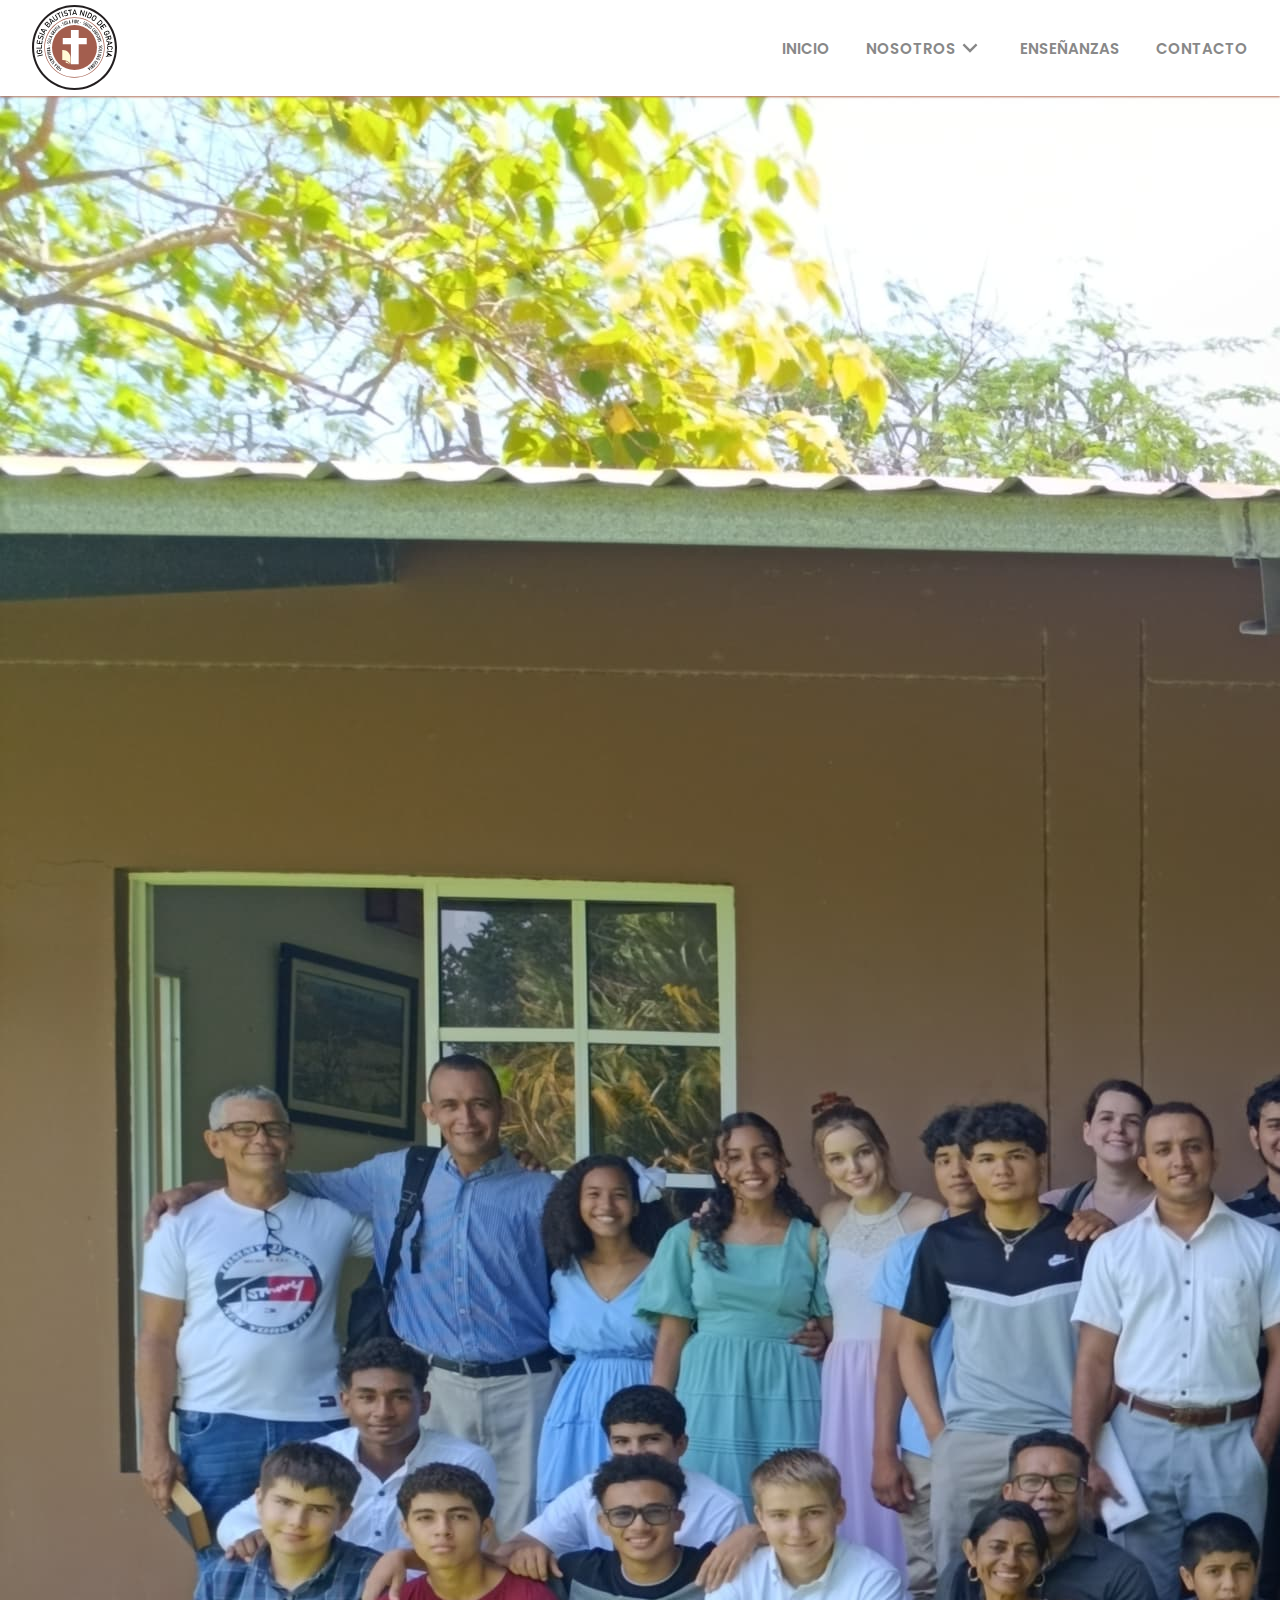
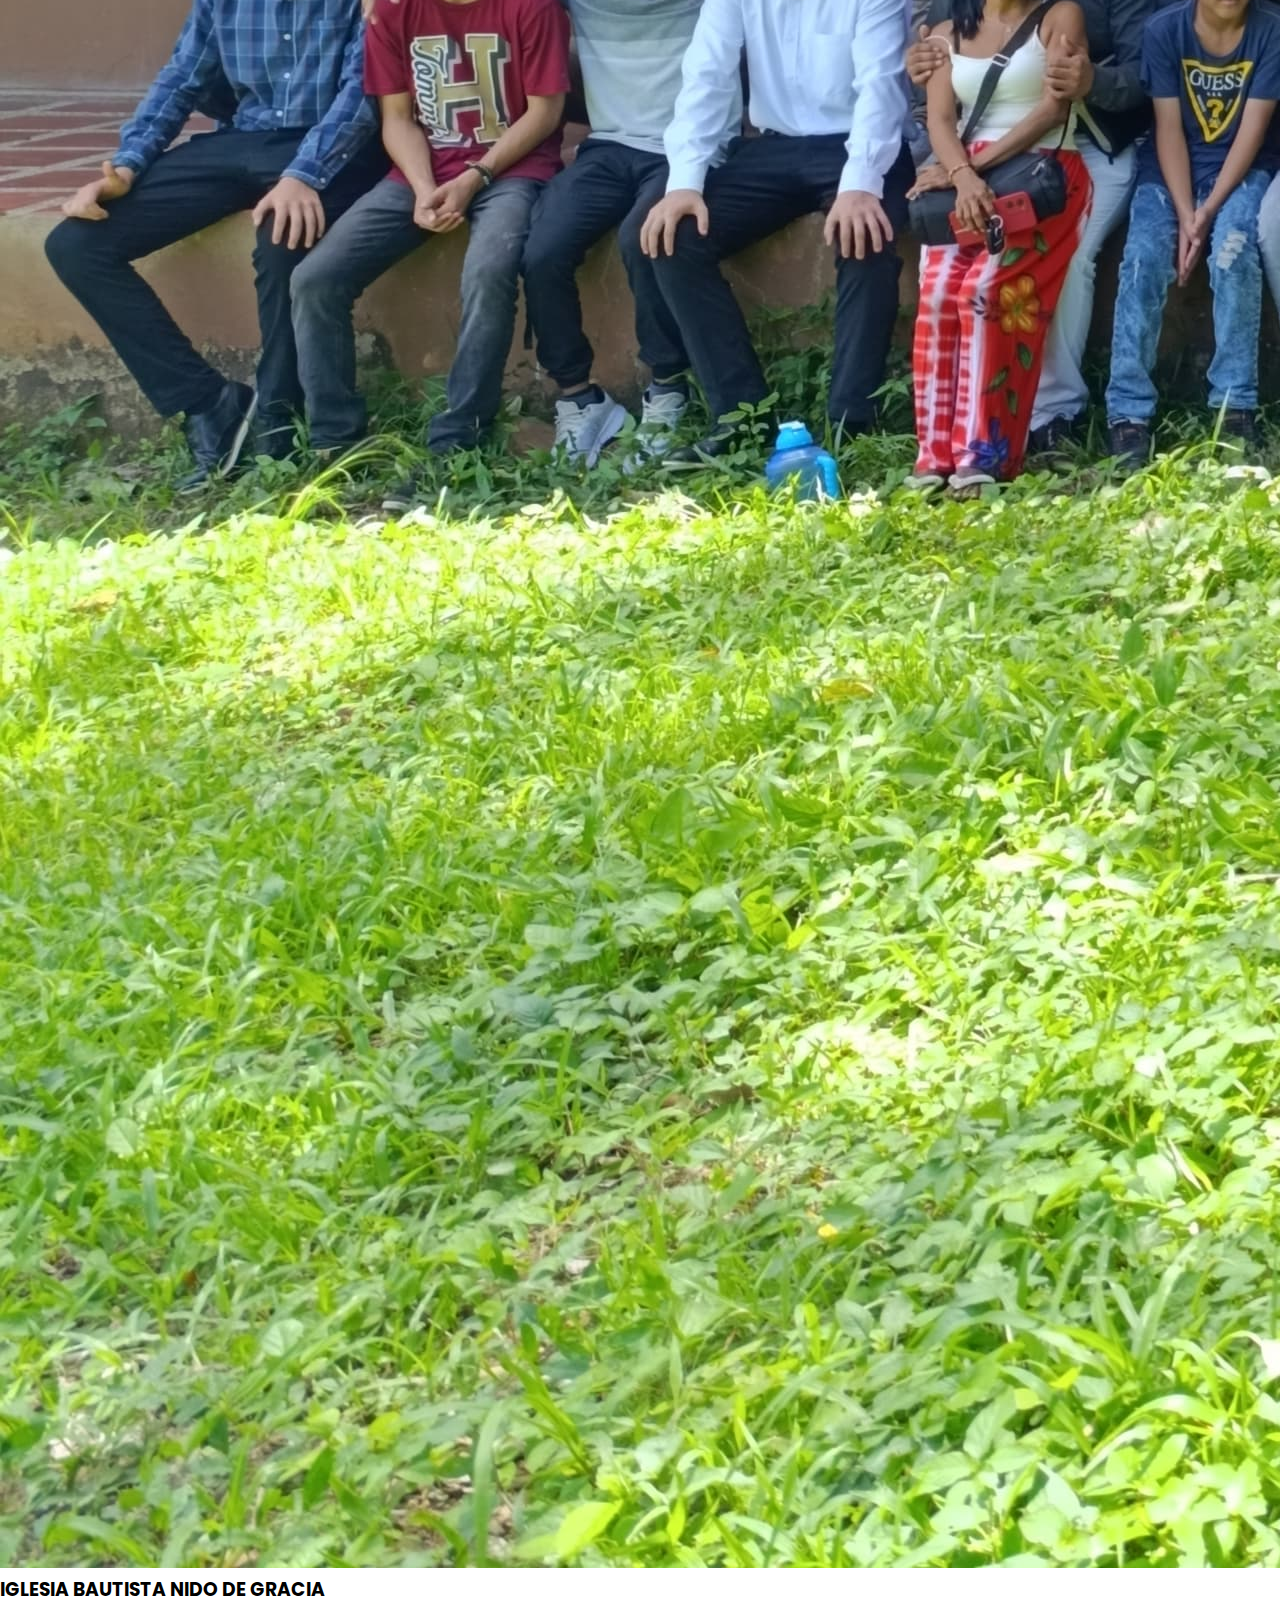
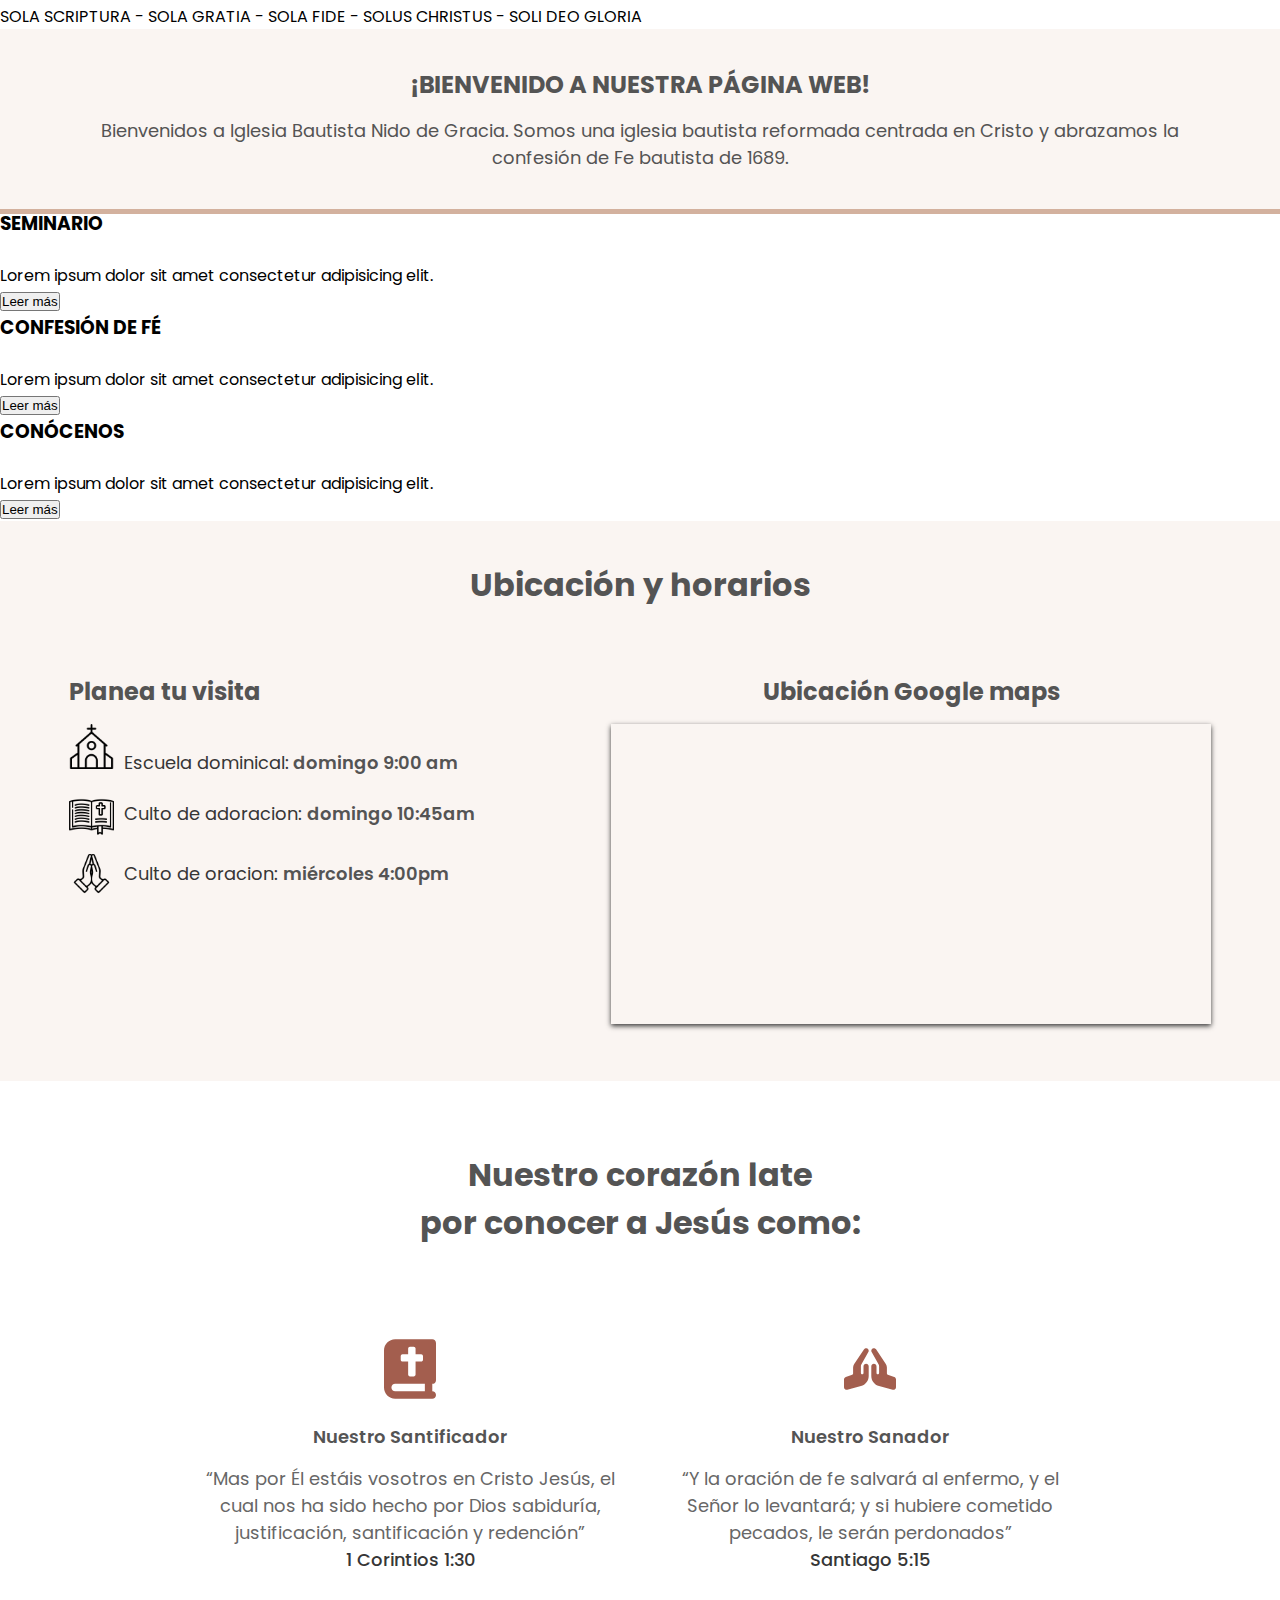
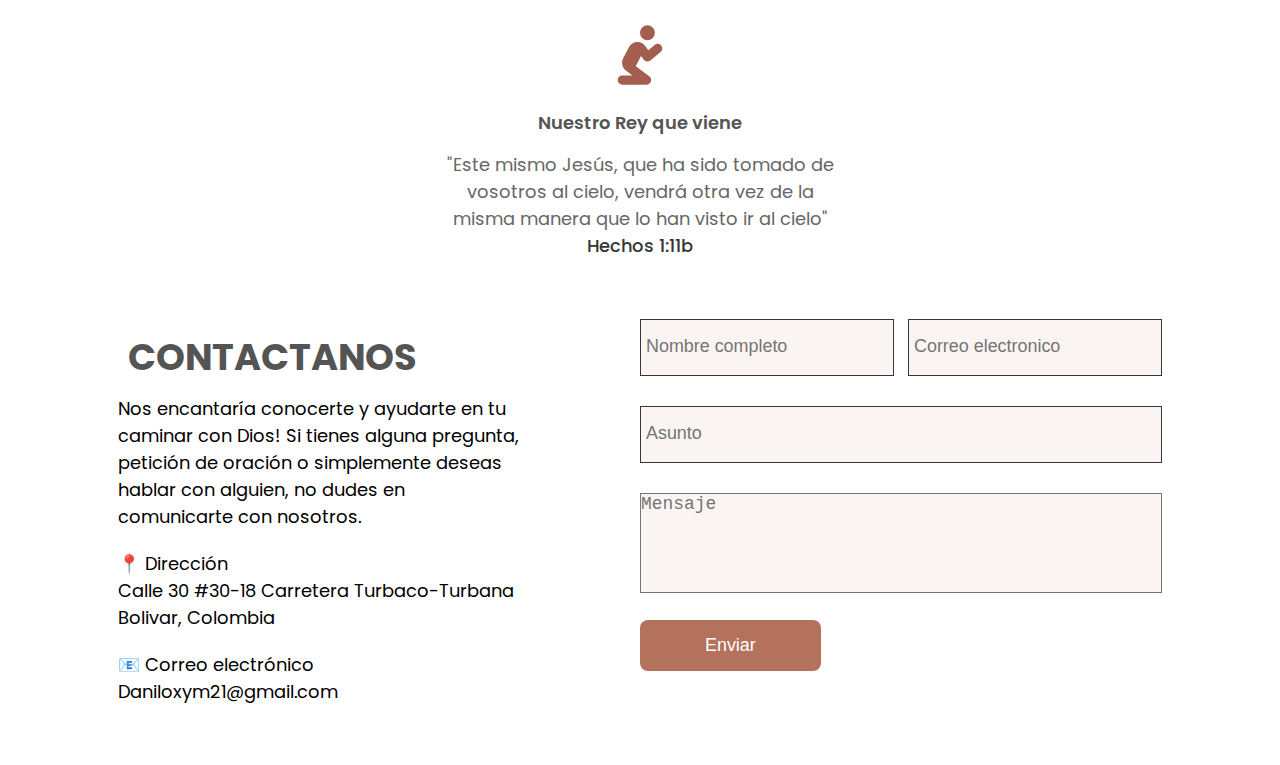
==== index.html @ f8ba6d94 "Versión responsive" ====
<!DOCTYPE html>
<html lang="en">
  <head>
    <meta charset="UTF-8" />
    <meta name="viewport" content="width=device-width, initial-scale=1.0" />
    <title>Iglesia Nido de Gracia</title>
    <link rel="preconnect" href="https://fonts.googleapis.com" />
    <link
    href="https://cdn.jsdelivr.net/npm/remixicon@4.5.0/fonts/remixicon.css"
    rel="stylesheet"
/>
    <link rel="preconnect" href="https://fonts.gstatic.com" crossorigin />
    <link
      href="https://fonts.googleapis.com/css2?family=Poppins:ital,wght@0,100;0,200;0,300;0,400;0,500;0,600;0,700;0,800;0,900;1,100;1,200;1,300;1,400;1,500;1,600;1,700;1,800;1,900&display=swap"
      rel="stylesheet"
    />
    <link rel="stylesheet" href="style.css" />
    <script src="https://kit.fontawesome.com/fbcd9eb844.js" crossorigin="anonymous"></script>
</head>
  <body>
    <!-- Barra de navegación -->
    <header class="navegacion">
       <nav class="navegacion__contenedor">
        <a href="#"><img class="navegacion__logo" src="./assets/img/logo.svg" alt="" /></a>
        
        <ul class="navegacion__lista">
          <svg class="navegacion__cerrar" xmlns="http://www.w3.org/2000/svg" viewBox="0 0 384 512"><!--!Font Awesome Free 6.7.2 by @fontawesome - https://fontawesome.com License - https://fontawesome.com/license/free Copyright 2025 Fonticons, Inc.--><path d="M376.6 84.5c11.3-13.6 9.5-33.8-4.1-45.1s-33.8-9.5-45.1 4.1L192 206 56.6 43.5C45.3 29.9 25.1 28.1 11.5 39.4S-3.9 70.9 7.4 84.5L150.3 256 7.4 427.5c-11.3 13.6-9.5 33.8 4.1 45.1s33.8 9.5 45.1-4.1L192 306 327.4 468.5c11.3 13.6 31.5 15.4 45.1 4.1s15.4-31.5 4.1-45.1L233.7 256 376.6 84.5z"/></svg>
          <li class="navegacion__item"><a href="#">INICIO</a></li>
          <!-- Submenu -->
          <li class="navegacion__item navegacion__item--posicion">
            <a href="#">NOSOTROS</a>
            <svg class= "navegacion__icono"xmlns="http://www.w3.org/2000/svg" viewBox="0 0 24 24" width="28" height="28" fill="rgba(136,136,136,1)"><path d="M11.9999 13.1714L16.9497 8.22168L18.3639 9.63589L11.9999 15.9999L5.63599 9.63589L7.0502 8.22168L11.9999 13.1714Z"></path></svg>            
            <ul class="submenu">
                <li class="submenu_elemento"><a href="">PASTORES</a></li>
                <li class="submenu_elemento"><a href="">DIÁCONOS</a></li>
            </ul>
          </li>
          <li class="navegacion__item"><a href="#">ENSEÑANZAS</a></li>
          <li class="navegacion__item"><a href="#">CONTACTO</a></li>
        </ul>
        <svg  class="navegacion__bars" xmlns="http://www.w3.org/2000/svg" height="38" width="32" viewBox="0 0 448 512"><!--!Font Awesome Free 6.7.2 by @fontawesome - https://fontawesome.com License - https://fontawesome.com/license/free Copyright 2025 Fonticons, Inc.--><path fill="#b4715b" d="M0 96C0 78.3 14.3 64 32 64l384 0c17.7 0 32 14.3 32 32s-14.3 32-32 32L32 128C14.3 128 0 113.7 0 96zM0 256c0-17.7 14.3-32 32-32l384 0c17.7 0 32 14.3 32 32s-14.3 32-32 32L32 288c-17.7 0-32-14.3-32-32zM448 416c0 17.7-14.3 32-32 32L32 448c-17.7 0-32-14.3-32-32s14.3-32 32-32l384 0c17.7 0 32 14.3 32 32z"/></svg>
      </nav>
    </header>
    <main class="contenido">
        
      <div class="contenido__portada">
        
        <img class="contenido__img"src="./assets/img/imagen.jpeg" alt="">
       
        <article class="contenido__titulo">
          <h3>IGLESIA BAUTISTA NIDO DE GRACIA</h3>
          <p>SOLA SCRIPTURA - SOLA GRATIA - SOLA FIDE - SOLUS CHRISTUS - SOLI DEO GLORIA</p>
        </article> 
      
      </div>
      

        <section class="banner">
          <article class="banner__texto">
              <h3 class="banner__titulo">¡BIENVENIDO A NUESTRA PÁGINA WEB!</h3>
              <p class="banner__parrafo">Bienvenidos a Iglesia Bautista Nido de Gracia. 
                  Somos una iglesia bautista reformada centrada en Cristo y abrazamos la confesión de Fe bautista de 1689.</p>
              </article>
      </section>

      <section class="categorias">
        
        <div class="categorias__lista">
          
          <div class="seminario">
            <h3 class="seminario__titulo" >SEMINARIO</h3>
            <img class="descripcion__img" src="./assets/img/seminario.jpg" alt="">
            <p>Lorem ipsum dolor sit amet consectetur adipisicing elit. </p>
            <button class="categorias__btn">Leer más</button>
  
          </div>
          
          <div class="evangelismo">
            <h3>CONFESIÓN DE FÉ</h3>
            <img class="descripcion__img" src="./assets/img/fe.avif" alt="">
            <p>Lorem ipsum dolor sit amet consectetur adipisicing elit. </p>
            <button class="categorias__btn">Leer más</button>
          </div>
          
          <div class="nosotros">
            
            <h3>CONÓCENOS</h3>
            <img class="descripcion__img" src="./assets/img/pastores.jpg" alt="" class="img">
            <p>Lorem ipsum dolor sit amet consectetur adipisicing elit. </p>
            <button class="categorias__btn">Leer más</button>
          </div>
  
        </div>
      </section>
   
      
   
      <section class="informacion-general">

        <h2 class="informacion-general__titulo">Ubicación y horarios</h2>
        
        <div class="informacion-general__container">
          <div class="informacion-general__direccion">
            <h3>Planea tu visita</h3>

            <figure>
              <p><span> Escuela dominical:</span> domingo 9:00 am</p>
              <img class="informacion-general__iconos" src="./assets/img/church.png" alt="">
            </figure>
            
            <figure>
              <p><span>Culto de adoracion: </span> domingo 10:45am</p>
              <img class="informacion-general__iconos" src="./assets/img/libro.png" alt="">
            </figure>
            <figure>
              <p><span>Culto de oracion: </span> miércoles 4:00pm</p>
              <img class="informacion-general__iconos" src="./assets/img/pray.png" alt="">
            </figure>
            
            

          </div>
          <div class="informacion-general__ubicacion">
            <h3>Ubicación Google maps</h3>
            <iframe class="informacion-general__google-maps" src="https://www.google.com/maps/embed?pb=!1m18!1m12!1m3!1d15702.103888301663!2d-75.44640921366003!3d10.299725108943846!2m3!1f0!2f0!3f0!3m2!1i1024!2i768!4f13.1!3m3!1m2!1s0x8ef6274cdf45953f%3A0x1b3cc25a743c46ed!2sFinca%20El%20Nido!5e0!3m2!1ses!2sco!4v1741015974796!5m2!1ses!2sco"  height="300" style="border:0;" allowfullscreen="" loading="lazy" referrerpolicy="no-referrer-when-downgrade"></iframe>
          </div>
          

      </section>

      <section class="descripcion">
        <h3 class="descripcion__titulo">Nuestro corazón late<br> por conocer a Jesús como:</h3>

        <div class="descripcion__elementos">
            
            <div class="descripcion__elemento">
                <svg class="descripcion__icono" xmlns="http://www.w3.org/2000/svg" height="64" width="52" viewBox="0 0 448 512"><path d="M96 0C43 0 0 43 0 96L0 416c0 53 43 96 96 96l288 0 32 0c17.7 0 32-14.3 32-32s-14.3-32-32-32l0-64c17.7 0 32-14.3 32-32l0-320c0-17.7-14.3-32-32-32L384 0 96 0zm0 384l256 0 0 64L96 448c-17.7 0-32-14.3-32-32s14.3-32 32-32zM208 80c0-8.8 7.2-16 16-16l32 0c8.8 0 16 7.2 16 16l0 48 48 0c8.8 0 16 7.2 16 16l0 32c0 8.8-7.2 16-16 16l-48 0 0 112c0 8.8-7.2 16-16 16l-32 0c-8.8 0-16-7.2-16-16l0-112-48 0c-8.8 0-16-7.2-16-16l0-32c0-8.8 7.2-16 16-16l48 0 0-48z"/></svg>
                <p class="elemento">Nuestro Santificador</p>
                <p class="elemento__texto">“Mas por Él estáis vosotros en Cristo Jesús, el cual nos ha sido hecho por Dios sabiduría, justificación, santificación y redención”<strong>1 Corintios 1:30</strong></p>
            </div>
            <div class="descripcion__elemento">
                <svg class="descripcion__icono" xmlns="http://www.w3.org/2000/svg" height="64" width="52" viewBox="0 0 640 512"><path d="M351.2 4.8c3.2-2 6.6-3.3 10-4.1c4.7-1 9.6-.9 14.1 .1c7.7 1.8 14.8 6.5 19.4 13.6L514.6 194.2c8.8 13.1 13.4 28.6 13.4 44.4l0 73.5c0 6.9 4.4 13 10.9 15.2l79.2 26.4C631.2 358 640 370.2 640 384l0 96c0 9.9-4.6 19.3-12.5 25.4s-18.1 8.1-27.7 5.5L431 465.9c-56-14.9-95-65.7-95-123.7L336 224c0-17.7 14.3-32 32-32s32 14.3 32 32l0 80c0 8.8 7.2 16 16 16s16-7.2 16-16l0-84.9c0-7-1.8-13.8-5.3-19.8L340.3 48.1c-1.7-3-2.9-6.1-3.6-9.3c-1-4.7-1-9.6 .1-14.1c1.9-8 6.8-15.2 14.3-19.9zm-62.4 0c7.5 4.6 12.4 11.9 14.3 19.9c1.1 4.6 1.2 9.4 .1 14.1c-.7 3.2-1.9 6.3-3.6 9.3L213.3 199.3c-3.5 6-5.3 12.9-5.3 19.8l0 84.9c0 8.8 7.2 16 16 16s16-7.2 16-16l0-80c0-17.7 14.3-32 32-32s32 14.3 32 32l0 118.2c0 58-39 108.7-95 123.7l-168.7 45c-9.6 2.6-19.9 .5-27.7-5.5S0 490 0 480l0-96c0-13.8 8.8-26 21.9-30.4l79.2-26.4c6.5-2.2 10.9-8.3 10.9-15.2l0-73.5c0-15.8 4.7-31.2 13.4-44.4L245.2 14.5c4.6-7.1 11.7-11.8 19.4-13.6c4.6-1.1 9.4-1.2 14.1-.1c3.5 .8 6.9 2.1 10 4.1z"/></svg>
                <p class="elemento">Nuestro Sanador</p>
                <p class="elemento__texto">“Y la oración de fe salvará al enfermo, y el Señor lo levantará; y si hubiere cometido pecados, le serán perdonados”<strong>Santiago 5:15</strong></p>
            </div>
            <div class="descripcion__elemento">
                
                <svg class="descripcion__icono" xmlns="http://www.w3.org/2000/svg" height="64" width="52" viewBox="0 0 448 512"><path d="M352 64A64 64 0 1 0 224 64a64 64 0 1 0 128 0zM232.7 264l22.9 31.5c6.5 8.9 16.3 14.7 27.2 16.1s21.9-1.7 30.4-8.7l88-72c17.1-14 19.6-39.2 5.6-56.3s-39.2-19.6-56.3-5.6l-55.2 45.2-26.2-36C253.6 156.7 228.6 144 202 144c-30.9 0-59.2 17.1-73.6 44.4L79.8 280.9c-20.2 38.5-9.4 85.9 25.6 111.8L158.6 432 72 432c-22.1 0-40 17.9-40 40s17.9 40 40 40l208 0c17.3 0 32.6-11.1 38-27.5s-.3-34.4-14.2-44.7L187.7 354l45-90z"/></svg>
                <p class="elemento">Nuestro Rey que viene</p>
                <p class="elemento__texto">"Este mismo Jesús, que ha sido tomado de vosotros al cielo, vendrá otra vez de la misma manera que lo han visto ir al cielo"<strong>Hechos 1:11b</strong></p>
            </div>

        </div>
    </section>

    </main>
    <footer class="footer">

      <div class="footer__informacion">

        <h3>CONTACTANOS</h3>
        <p class="footer__informacion__texto">Nos encantaría conocerte y ayudarte en tu caminar con Dios! Si tienes alguna pregunta, petición de oración o simplemente deseas hablar con alguien, no dudes en comunicarte con nosotros.</p>

        <article>
          <p>📍 Dirección</p>
         <p>Calle 30 #30-18
          Carretera Turbaco-Turbana
          Bolivar, Colombia</p>
        </article>

        <article>
          <p> 📧 Correo electrónico </p>
          <p>Daniloxym21@gmail.com</p>
        </article>
      
      
         
         
         
         
          

      </div>
      
      <div class="formulario">
          
          <input type="text" class="formulario__nombre" placeholder="Nombre completo">
          <input type="email" class="formulario__correo" placeholder="Correo electronico">
          <input type="text" class="formulario__tema" placeholder="Asunto">
          <textarea class="formulario_mensaje" name="" id="" placeholder="Mensaje"></textarea>
          <button class="formulario__btn">Enviar</button>
      </div>


    </footer>
    <script src="script.js"></script>
  </body>
</html>
---- style.css ----
* {
  margin: 0;
  padding: 0;
  box-sizing: border-box;
}

:root{

  /*Font size*/
  --font-size-xs:0.9rem;
  --font-size-s:1rem;
  --font-size-m:1.12rem;
  --font-size-l :1.5rem;
  --font-size-xl: 2rem;
  --font-size-xxl:2.3rem;

  /*Font weight*/
  --font-weight-normal:400;
  --font-weight-medium:500;
  --font-weight-semibold:600;
  --font-weight-bold:700;

  /*Colores*/

  --primary-color: #b4715b;

}

body {
  font-family: "Poppins", serif;
  --color_titulos: #545454;
  --color_texto: #676767;
  --gris_oscuro: #363636;
}

/*------BARRA DE NAVEGACIÓN---------------*/
.navegacion {
  height: 96px;
  background-color: #ffffff;
  position: relative;
  z-index: 1;
  box-shadow: 0 1px 2px var(--primary-color);
}
.navegacion__contenedor {
  width: 95%;
  margin-inline: auto;
  display: flex;
  align-items: center;
  justify-content: space-between;
  height: 100%;
}
.navegacion__lista {
  display: flex;
  gap: 36px;
  height: 100%;
  align-items: center;
  list-style: none;

}
.navegacion__bars{
  display: none;
}
.navegacion__item {
  
  position: relative;
  font-size: 15px;
  height: 100%;
  display: flex;
  align-items: center;
}

.navegacion__item::after {
  content: "";
  width: 0;
  height: 4px;
  background-color: var(--primary-color);
  position: absolute;
  inset: 0;
  margin: auto;
  top: 35px;
  transition: width 0.2s linear;
}

.navegacion__item a:hover {
  color: var(--primary-color);
}

.navegacion__item:hover::after {
  width: 100%;
}

.navegacion__item a {
  text-decoration: none;
  font-weight: var(--font-weight-semibold);
  color: #888888;
}

.navegacion__logo {
  width: 85px;
  margin-top: 5px;
}

.navegacion__cerrar{
  width: 16px;
  display: none;
  cursor: pointer;
}

.btn {
  width: 100%;
  height: 630px;
  display: block;
  background-image: url(./assets/img/imagen.jpeg);
  background-repeat: no-repeat;
  background-position: 0 40%;
  background-size: cover;
}
/*NAVEGACIÓN - SUBMENU*/
.navegacion__item--posicion {
}
.navegacion__item--posicion:hover .submenu {
  display: block;
  opacity: 1;
  transform: translateY(0);
}

.navegacion__icono{
    transition: transform .6s ease;
}
.navegacion__item--posicion:hover .navegacion__icono{

    transform: rotate(180deg);
}

.submenu {
  position: absolute;
  top: 96px;
  right: -110px;
  background-color: #f7f7f7;
  width: 220px;
  height: 120px;
  display: flex;
  flex-direction: column;
  justify-content: space-evenly;
  border-radius: 0 0 10px 10px;
  box-shadow: 0 4px 2px hsla(0, 0%, 0%, 0.2);
  display: none;
  opacity: 0;
  transform: translateY(-20px);
  transition: display .6s, opacity .3s ease, transform .3s ease;
  transition-behavior: allow-discrete;
}

.submenu_elemento {
  list-style: none;
  text-align: center;
  padding: 15px 0;
  height: 50%;
  line-height: 40px;
  border-radius: inherit;
}
.submenu_elemento:first-child {
  box-shadow: 0 .5px 2px #9e9e9e;
  border-radius: 0;
}
.submenu_elemento:last-child {
    box-shadow: 0 -.5px 2px #9e9e9e;
  }

.submenu_elemento:hover {
  background-color: white;
  color: var(--primary-color);
}
.submenu_elemento:hover a {
  color: var(--primary-color);
}

/* ESTILOS DEL BANNER*/
.banner {
  height: auto;
  min-width: 375px;
  min-height: 180px;
  background-color: #faf5f2;
  color: var(--color_titulos);
  text-align: center;
  box-shadow: 0 5px #d3b19e;
  display: flex;
  align-items: center;
  padding: 15px;
}

.banner__texto {
  display: flex;
  width: 90%;
  flex-direction: column;
  justify-content: center;
  align-items: center;
  margin-inline: auto;
  gap: 15px;
  overflow: hidden;
 

}

.banner__titulo {
  font-size: var(--font-size-l);
  clip-path: polygon(100% 0, 0 0, 0 100%, 100% 100%);
  transition: clip-path 0.5s linear;
  @starting-style {
    clip-path: polygon(100% 0, 100% 0, 100% 100%, 100% 100%);
  }
}

.banner__parrafo {
  font-size: var(--font-size-m);
  transform: translateX(0);
  transition: transform.5s 0.5s ease;
  @starting-style {
    transform: translateX(200%);
  }
}

/* ESTILOS DE DESCRIPCION*/

.descripcion {
  padding: 0.1px;
}

.descripcion__titulo {
  text-align: center;
  font-size: var(--font-size-xl);
  margin-top: 70px;
  margin-bottom: 70px;
  color: var(--color_titulos);
}

.descripcion__elementos {
  display: flex;
  justify-content: center;
  align-items: center;
  gap: 50px;
  height: auto;
  padding: 20px 25px;
  text-align: center;
  flex-wrap: wrap;
}

.descripcion__elemento{

  max-width: 410px;

}

.elemento {
  color: var(--color_titulos);
  font-weight: var(--font-weight-semibold);
  font-size: var(--font-size-m);
  margin: 15px 0;
  
}

.elemento__texto {
  font-size: var(--font-size-m);
  color: #676767;
  text-wrap: wrap;

}
.elemento__texto strong {
  font-size: var(--font-size-m);
  font-weight: var(--font-weight-medium);
  display: block;
  color: #363636;
  
}

.descripcion__icono {
  fill: #a35e4e; /* Cambiar el color del icono a verde */
  cursor: pointer;
  transition: transform 0.3s linear;
  transform: translateY(0);
  opacity: 1;
}

.descripcion__elemento:hover .descripcion__icono {
  fill: #d3b19e;
  transform: translateY(-20%) scale(1.05);
}

/*INFORMACIÓN GENERAL*/

.informacion-general{

  background-color: #faf5f2;
  padding: 0.1px;

}

.informacion-general__titulo{
  text-align: center;
  color: var(--color_titulos);
  font-size: var(--font-size-xl);
  font-weight: var(--font-weight-bold);
  margin-top: 40px;
}

.informacion-general__container{
  margin: 50px 0;
  display: flex;
  flex-wrap: wrap;
  justify-content: space-around;
}

.informacion-general__direccion{
  display: flex;
  flex-direction: column;
  gap: 15px;
  color: var(--color_titulos);
  align-items: start;
}

.informacion-general__direccion h3{
  font-size: var(--font-size-l);
  margin-top: 15px;
  color: var(--color_titulos);
}

.informacion-general__direccion figure:first-of-type{
  align-items: baseline;
}

.informacion-general__direccion figure{
  display: flex;
  flex-direction: row-reverse;
  align-items:center;
  gap: 10px;
}

.informacion-general__direccion p{
  font-size: var(--font-size-m);
  font-weight: var(--font-weight-semibold);
  
}

.informacion-general__ubicacion h3{
  color: var(--color_titulos);
  text-align: center;
  margin: 15px 0;
  font-size: var(--font-size-l);
}

.informacion-general__google-maps{
  min-width: 600px;
  box-shadow: 0 2px 5px var(--gris_oscuro);
}

.informacion-general__iconos{
  width: 45px;

}

span{
  font-weight: var(--font-weight-semibold);
  color: #363636;
  font-size: var(--font-size-m);
  font-weight: var(--font-weight-normal);
}
/*FOOTER*/

.footer{
  display: flex;
  padding: 40px 60px;
  justify-content: space-around;
}

.formulario :is(.formulario__nombre,.formulario__correo,.formulario__tema,.formulario_mensaje)::placeholder{
  font-size: var(--font-size-m);
}

.formulario__nombre{
  margin-right: 10px;
}
.formulario__nombre,.formulario__correo{
  padding: 20px 70px 20px 5px;
  background-color: #faf5f2;
  border: 1px solid var(--gris_oscuro);
}
.formulario__tema{
  display: block;
  padding: 20px 0 20px 5px;
  width: 100%;
  margin: 30px 0;
  border: 1px solid var(--gris_oscuro);
  background-color: #faf5f2;
}
.formulario_mensaje{
  resize: none;
  width: 100%;
  min-height: 100px;
  overflow: hidden;
  background-color: #faf5f2;
}

.formulario__btn{
  
  margin-top: 20px;
  padding: 15px 65px;
  color: white;
  font-size: var(--font-size-m);
  background-color: var(--primary-color);
  border: none;
  border-radius: 8px;

}

.footer__informacion{
  width: 35%;
  font-size: var(--font-size-m);
}

.footer__informacion h3{
  font-size: var(--font-size-xxl);
  color: var(--color_titulos);
  margin: 10px;
}

.footer__informacion article{
  margin: 20px 0;
}

.footer__informacion__texto{
  font-size: var(--font-size-m);
  margin-bottom: 15px;
}

/*RESPONSIVE DESIGN*/

@media(width<=850px){

  :root{

    /*Font size*/
    --font-size-xs:0.9rem;
    --font-size-s:1rem;
    --font-size-m:1rem;
    --font-size-l :1.3rem;
    --font-size-xl: 1.5rem;
    --font-size-xxl:1.8rem;
  
  }
  
    /* .navegacion__lista {
    position: fixed;
    top: 0;
    right:0;
    width: 300px;
    height: 100%;
    background-color: #f7f7f7;
    flex-direction: column;
    padding-top: 100px;
    gap: 45px;
    transition: top .6s ease;
  } */

  body.show-mobile-menu .navegacion__lista{

    top: -1000px;
  }

  .navegacion__item {
    height: auto;
  }

  .navegacion__bars{
    display: block;
  }

  .navegacion__logo{
    width: 60px;
  }
  .navegacion__cerrar{
    width: 16px;
    display: block;
    position: absolute;
    top: 30px;
    right: 30px;
  }
  /* .submenu {
    position: absolute;
    top: 30px;
    right: -90px;
    background-color: #ffffff;
    width: 290px;
    height: 120px;
    z-index: 1;
    border-radius: 0;
    box-shadow: 0 1px 5px black;
  } */

}


@media(width<=580px){

  .banner__titulo {
    text-align: center;
  }
  .banner__parrafo {
    text-align: left;
  }
}

@media(width<=453px){
  .elemento__texto {
    text-align: left
  };

  .elemento__texto strong {
    text-align: center;
    display: inline-block;
  }
}
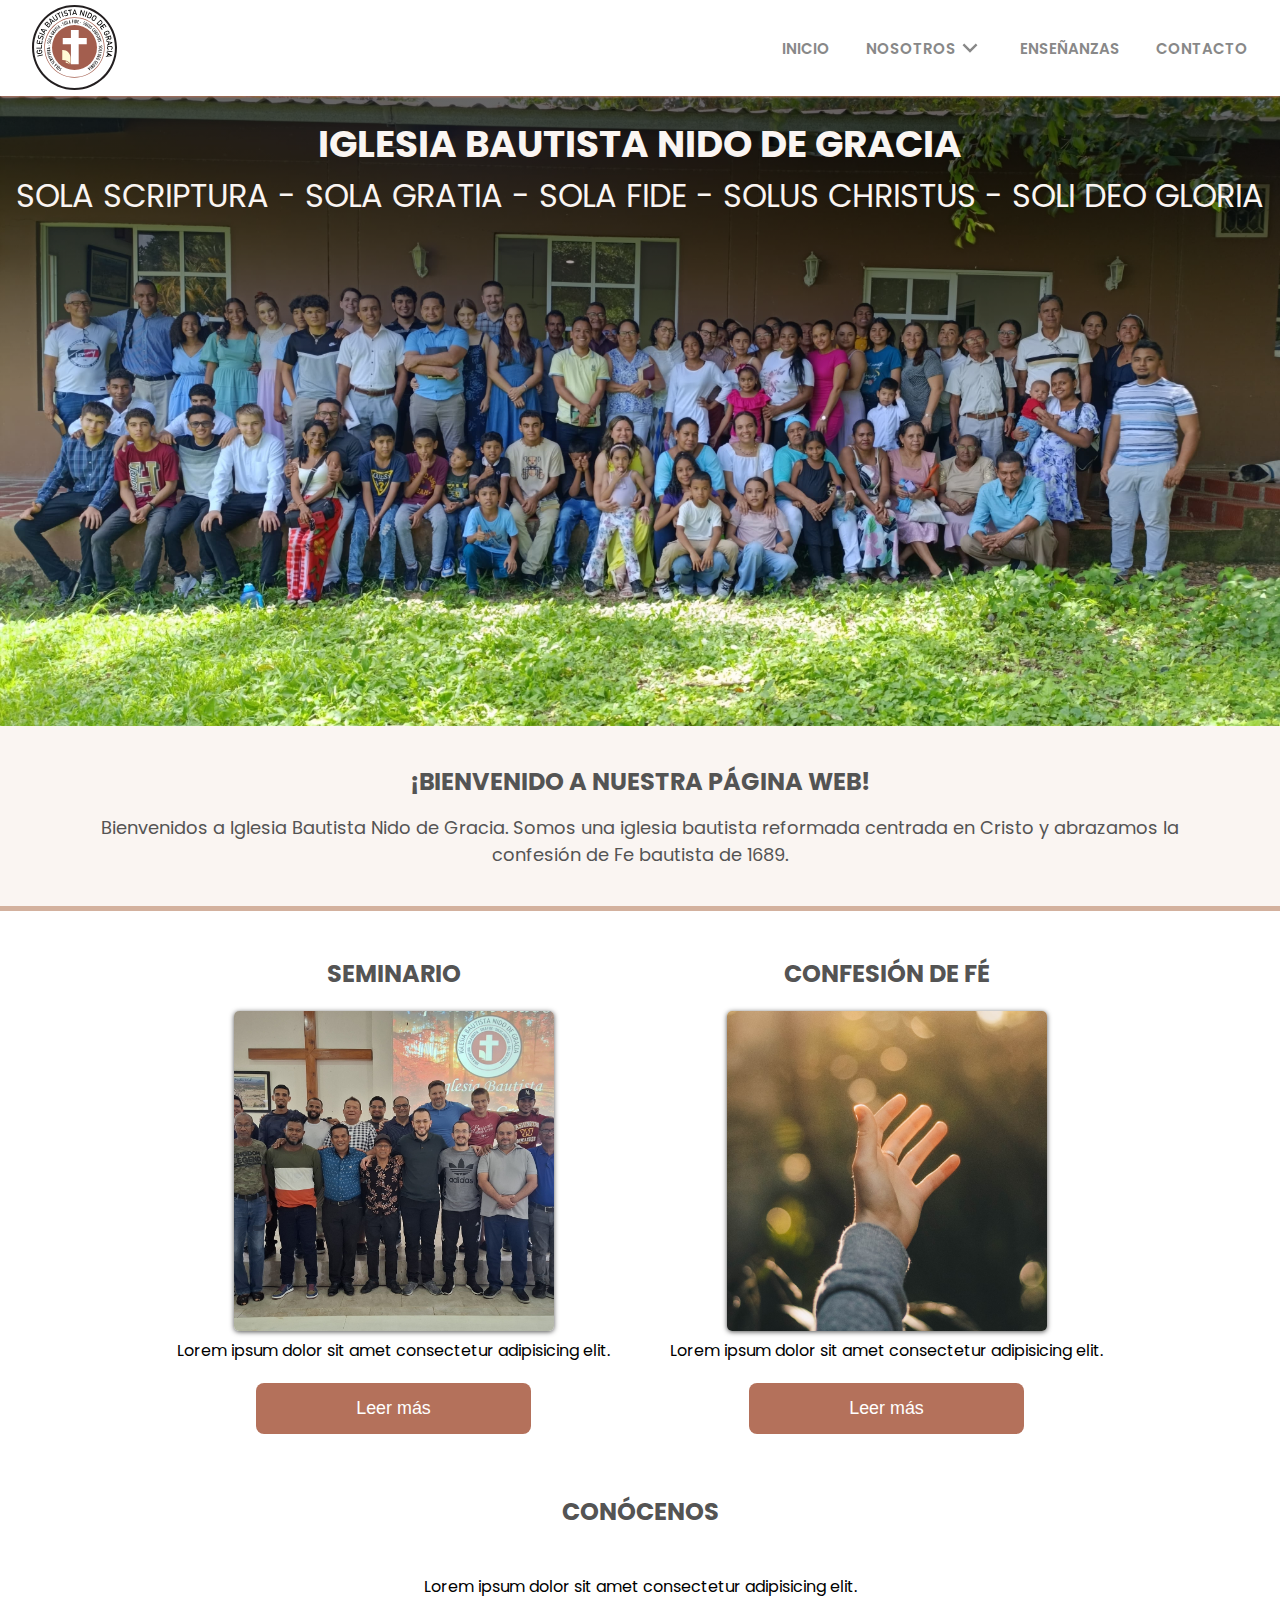
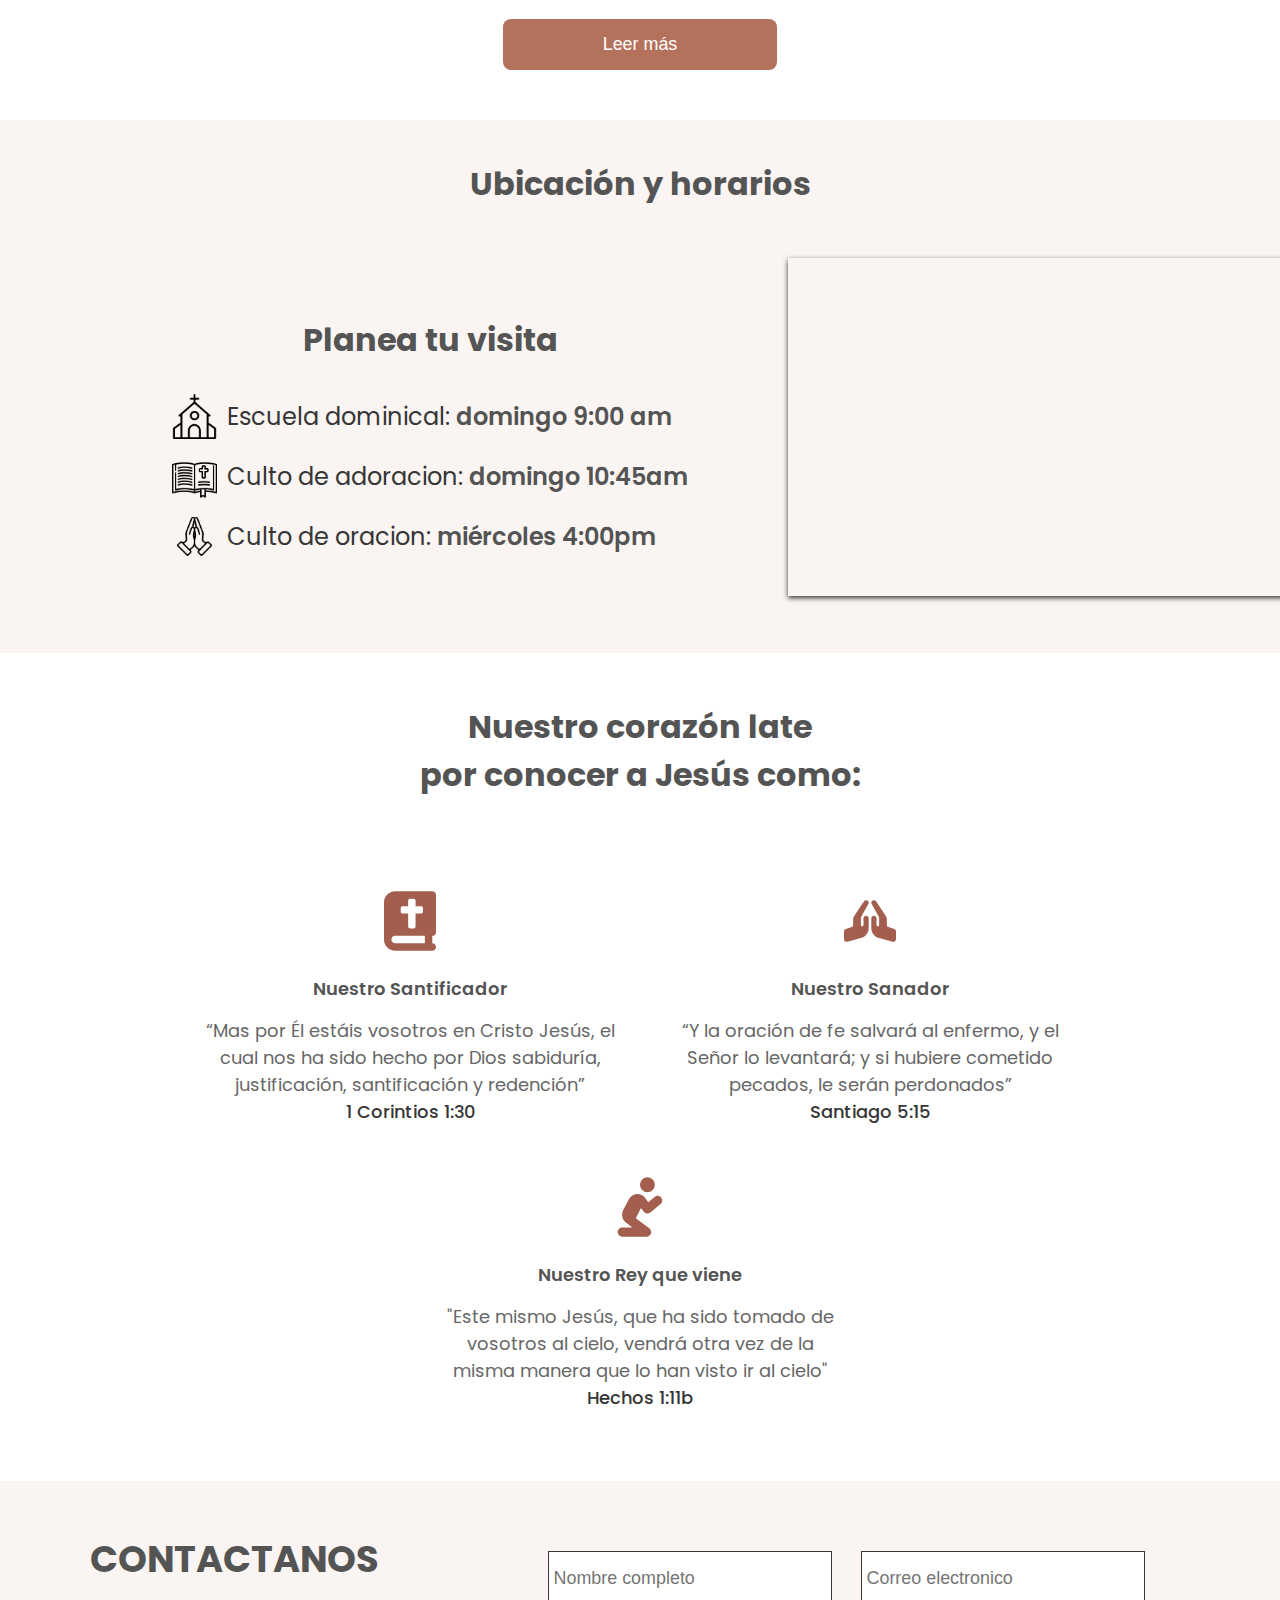
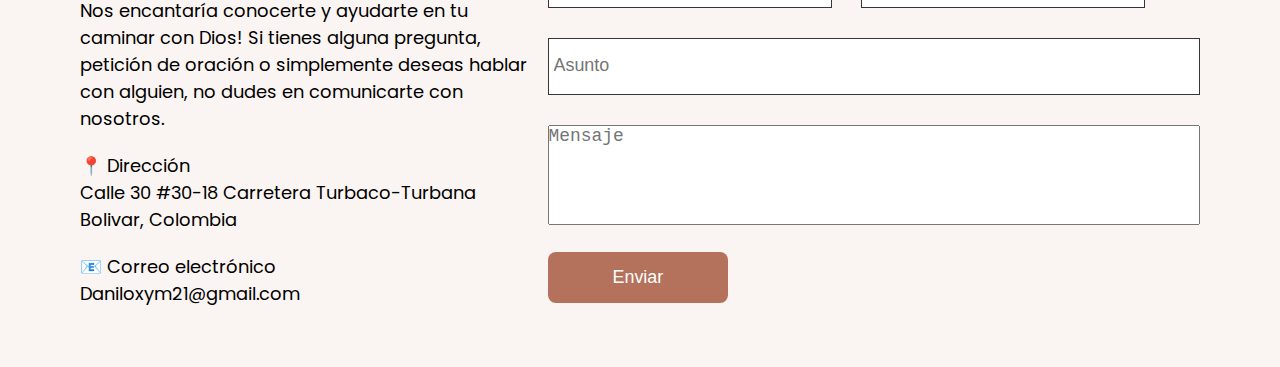
==== commit 33b100f2: "Mejoras de Katie" ====
--- a/index.html
+++ b/index.html
@@ -69,7 +69,7 @@
           
           <div class="seminario">
             <h3 class="seminario__titulo" >SEMINARIO</h3>
-            <img class="descripcion__img" src="./assets/img/seminario.jpg" alt="">
+            <img class="descripcion__img" src="./assets/img/seminario.jpeg" alt="">
             <p>Lorem ipsum dolor sit amet consectetur adipisicing elit. </p>
             <button class="categorias__btn">Leer más</button>
   
@@ -121,8 +121,8 @@
 
           </div>
           <div class="informacion-general__ubicacion">
-            <h3>Ubicación Google maps</h3>
-            <iframe class="informacion-general__google-maps" src="https://www.google.com/maps/embed?pb=!1m18!1m12!1m3!1d15702.103888301663!2d-75.44640921366003!3d10.299725108943846!2m3!1f0!2f0!3f0!3m2!1i1024!2i768!4f13.1!3m3!1m2!1s0x8ef6274cdf45953f%3A0x1b3cc25a743c46ed!2sFinca%20El%20Nido!5e0!3m2!1ses!2sco!4v1741015974796!5m2!1ses!2sco"  height="300" style="border:0;" allowfullscreen="" loading="lazy" referrerpolicy="no-referrer-when-downgrade"></iframe>
+
+            <iframe class="informacion-general__google-maps" src="https://www.google.com/maps/embed?pb=!1m18!1m12!1m3!1d15702.103888301663!2d-75.44640921366003!3d10.299725108943846!2m3!1f0!2f0!3f0!3m2!1i1024!2i768!4f13.1!3m3!1m2!1s0x8ef6274cdf45953f%3A0x1b3cc25a743c46ed!2sFinca%20El%20Nido!5e0!3m2!1ses!2sco!4v1741015974796!5m2!1ses!2sco" style="border:0;" allowfullscreen="" loading="lazy" referrerpolicy="no-referrer-when-downgrade"></iframe>
           </div>
           
 
--- a/style.css
+++ b/style.css
@@ -23,14 +23,15 @@
   /*Colores*/
 
   --primary-color: #b4715b;
-
-}
-
-body {
-  font-family: "Poppins", serif;
   --color_titulos: #545454;
   --color_texto: #676767;
   --gris_oscuro: #363636;
+
+}
+
+body,html {
+  font-family: "Poppins", serif;
+  
 }
 
 /*------BARRA DE NAVEGACIÓN---------------*/
@@ -106,15 +107,49 @@
   cursor: pointer;
 }
 
-.btn {
+.contenido__portada{
+  position: relative;
+}
+
+.contenido{
+
+}
+
+.contenido__img {
+  
+  aspect-ratio: 16/9;
   width: 100%;
-  height: 630px;
+  max-height: 630px;
+  object-fit: cover;
   display: block;
-  background-image: url(./assets/img/imagen.jpeg);
-  background-repeat: no-repeat;
-  background-position: 0 40%;
-  background-size: cover;
-}
+  object-position: 0 35%;
+  position: relative;
+
+}
+
+.contenido__portada::after{
+    content: "";
+    position: absolute;
+    top: 0;
+    left: 0;
+    width: 100%;
+    height: 100%;
+    background: linear-gradient(180deg, rgba(0,0,0,0.6) 10%, rgba(242,233,226,0) 47%);
+  
+}
+
+.contenido__titulo{
+  text-align: center;
+  font-size: var(--font-size-xl);
+  position: absolute;
+  inset: 0;
+  top: 20px;
+  color: #FAF5F2;
+  z-index: 1;
+}
+/* .contenido__titulo :is(h3,p){
+  
+} */
 /*NAVEGACIÓN - SUBMENU*/
 .navegacion__item--posicion {
 }
@@ -222,14 +257,76 @@
 
 /* ESTILOS DE DESCRIPCION*/
 
+.categorias{
+  padding: 0.1px;
+  padding: 50px 70px
+}
+
+.categorias__lista{
+  display: flex;
+  justify-content: center;
+  flex-wrap: wrap;
+  gap: 60px;
+}
+
+.categorias__lista{
+  text-align: center;
+}
+.categorias__lista h3{
+  font-size: var(--font-size-l);
+  color: var(--color_titulos);
+  margin-bottom: 20px;
+}
+
+.categorias__btn{
+
+  margin-top: 20px;
+  padding: 15px 100px;
+  border-radius: 8px;
+  border: none;
+  background-color: var(--primary-color);
+  color: white;
+  font-size: var(--font-size-m);
+  cursor: pointer;
+}
+
+.categorias__btn:hover{
+
+  background-color: #C18C76;
+}
+
+.seminario{
+
+
+}
+.evangelismo{
+
+}
+.nosotros{
+
+}
+
+.descripcion__img{
+  aspect-ratio: 1;
+  object-fit: cover;
+  max-width: 320px;
+  min-width: 250px;
+  border-radius: 5px;
+  box-shadow: 0 1px 5px var(--color_titulos);
+}
+
+
+
+
 .descripcion {
   padding: 0.1px;
-}
-
-.descripcion__titulo {
+  margin-bottom: 50px;
+}
+
+ .descripcion__titulo {
   text-align: center;
   font-size: var(--font-size-xl);
-  margin-top: 70px;
+  margin-top: 50px;
   margin-bottom: 70px;
   color: var(--color_titulos);
 }
@@ -274,7 +371,7 @@
 }
 
 .descripcion__icono {
-  fill: #a35e4e; /* Cambiar el color del icono a verde */
+  fill: #a35e4e; 
   cursor: pointer;
   transition: transform 0.3s linear;
   transform: translateY(0);
@@ -284,7 +381,7 @@
 .descripcion__elemento:hover .descripcion__icono {
   fill: #d3b19e;
   transform: translateY(-20%) scale(1.05);
-}
+} 
 
 /*INFORMACIÓN GENERAL*/
 
@@ -307,7 +404,8 @@
   margin: 50px 0;
   display: flex;
   flex-wrap: wrap;
-  justify-content: space-around;
+  gap:100px;
+  justify-content: center;
 }
 
 .informacion-general__direccion{
@@ -316,27 +414,32 @@
   gap: 15px;
   color: var(--color_titulos);
   align-items: start;
+  justify-content: center;
+
 }
 
 .informacion-general__direccion h3{
-  font-size: var(--font-size-l);
-  margin-top: 15px;
-  color: var(--color_titulos);
-}
-
-.informacion-general__direccion figure:first-of-type{
-  align-items: baseline;
-}
+  font-size: var(--font-size-xl);
+  margin: 15px 0;
+  color: var(--color_titulos);
+  align-self: center;
+
+}
+
+/* .informacion-general__direccion figure:first-of-type{
+
+} */
 
 .informacion-general__direccion figure{
   display: flex;
   flex-direction: row-reverse;
   align-items:center;
   gap: 10px;
+
 }
 
 .informacion-general__direccion p{
-  font-size: var(--font-size-m);
+  font-size: var(--font-size-l);
   font-weight: var(--font-weight-semibold);
   
 }
@@ -344,13 +447,24 @@
 .informacion-general__ubicacion h3{
   color: var(--color_titulos);
   text-align: center;
-  margin: 15px 0;
+  margin-bottom: 15px;
   font-size: var(--font-size-l);
 }
 
+.informacion-general__ubicacion{
+
+  text-align: center;
+  width: 25%;
+  
+}
+
 .informacion-general__google-maps{
-  min-width: 600px;
+  aspect-ratio: 16/9;
+  max-width: 600px;
+  width: 2000px;
+  min-width: 350px;
   box-shadow: 0 2px 5px var(--gris_oscuro);
+  margin-inline: auto;
 }
 
 .informacion-general__iconos{
@@ -361,27 +475,39 @@
 span{
   font-weight: var(--font-weight-semibold);
   color: #363636;
-  font-size: var(--font-size-m);
+  font-size: var(--font-size-l);
   font-weight: var(--font-weight-normal);
 }
 /*FOOTER*/
 
 .footer{
   display: flex;
-  padding: 40px 60px;
+  flex-wrap: wrap;
+  padding: 40px 80px;
+  
   justify-content: space-around;
+  background-color: #faf5f2;
+  gap: 20px;
 }
 
 .formulario :is(.formulario__nombre,.formulario__correo,.formulario__tema,.formulario_mensaje)::placeholder{
   font-size: var(--font-size-m);
 }
 
+.formulario{
+  flex-grow: 1;
+}
+
 .formulario__nombre{
-  margin-right: 10px;
+  margin-right: 25px;
+
+}
+.formulario__correo{
+  margin-top: 30px;
 }
 .formulario__nombre,.formulario__correo{
-  padding: 20px 70px 20px 5px;
-  background-color: #faf5f2;
+  padding: 20px 100px 20px 5px;
+
   border: 1px solid var(--gris_oscuro);
 }
 .formulario__tema{
@@ -390,14 +516,14 @@
   width: 100%;
   margin: 30px 0;
   border: 1px solid var(--gris_oscuro);
-  background-color: #faf5f2;
+
 }
 .formulario_mensaje{
   resize: none;
   width: 100%;
   min-height: 100px;
   overflow: hidden;
-  background-color: #faf5f2;
+
 }
 
 .formulario__btn{
@@ -409,12 +535,20 @@
   background-color: var(--primary-color);
   border: none;
   border-radius: 8px;
-
+  cursor: pointer;
+
+}
+
+.formulario__btn:hover{
+
+  background-color: #C18C76;
 }
 
 .footer__informacion{
   width: 35%;
-  font-size: var(--font-size-m);
+  min-width: 250px;
+  font-size: var(--font-size-m);
+  flex-grow: 1;
 }
 
 .footer__informacion h3{
@@ -448,22 +582,25 @@
   
   }
   
-    /* .navegacion__lista {
+    .navegacion__lista {
     position: fixed;
     top: 0;
-    right:0;
+    right:-300px;
     width: 300px;
     height: 100%;
     background-color: #f7f7f7;
     flex-direction: column;
     padding-top: 100px;
     gap: 45px;
-    transition: top .6s ease;
-  } */
+    transition: top .6s ease, right .6s ease;
+  } 
+
+ 
 
   body.show-mobile-menu .navegacion__lista{
 
-    top: -1000px;
+    right: 0;
+    top: 0;
   }
 
   .navegacion__item {
@@ -472,6 +609,7 @@
 
   .navegacion__bars{
     display: block;
+    
   }
 
   .navegacion__logo{
@@ -484,7 +622,7 @@
     top: 30px;
     right: 30px;
   }
-  /* .submenu {
+   .submenu {
     position: absolute;
     top: 30px;
     right: -90px;
@@ -494,18 +632,37 @@
     z-index: 1;
     border-radius: 0;
     box-shadow: 0 1px 5px black;
-  } */
+  } 
+
+  .contenido__img{
+    
+    
+  }
+
+  .contenido__titulo{
+    font-size: var(--font-size-l);
+    top: 50px;
+    left: 0;
+  }
 
 }
 
 
 @media(width<=580px){
 
+  .contenido__titulo{
+    font-size: var(--font-size-xs);
+    top: 30px;
+    left: 0;
+  }
   .banner__titulo {
     text-align: center;
   }
   .banner__parrafo {
     text-align: left;
+  }
+  .footer__informacion__texto{
+    font-size: var(--font-size-s);
   }
 }
 
@@ -518,4 +675,30 @@
     text-align: center;
     display: inline-block;
   }
+
+  .footer{
+    padding: 20px 60px;
+
+  }
+  .formulario__nombre,.formulario__correo{
+    padding: 20px 80px 20px 5px;
+  
+    border: 1px solid var(--gris_oscuro);
+  }
+  .formulario__tema{
+
+    padding: 20px 0 20px 5px;
+    width: 90%;
+
+
+  
+  }
+  .formulario_mensaje{
+
+    width: 90%;
+
+
+  
+  }
+  
 }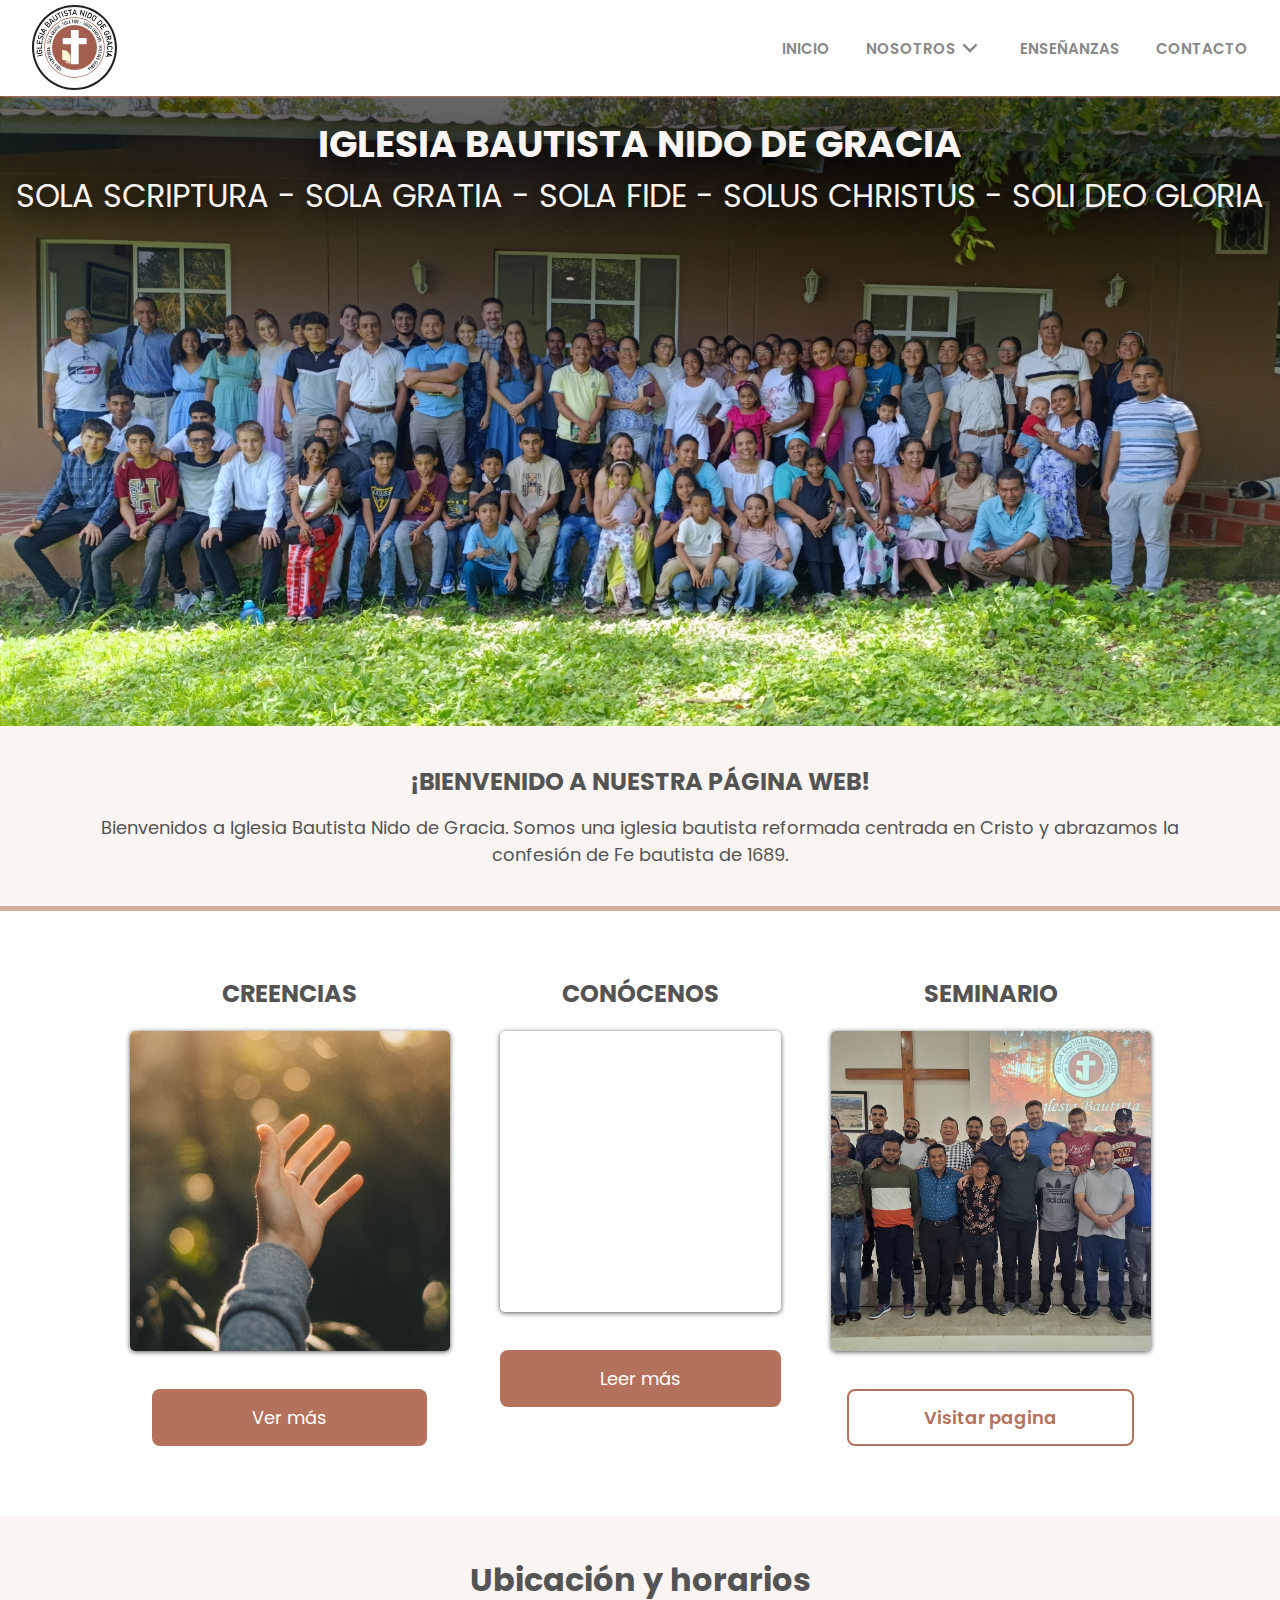
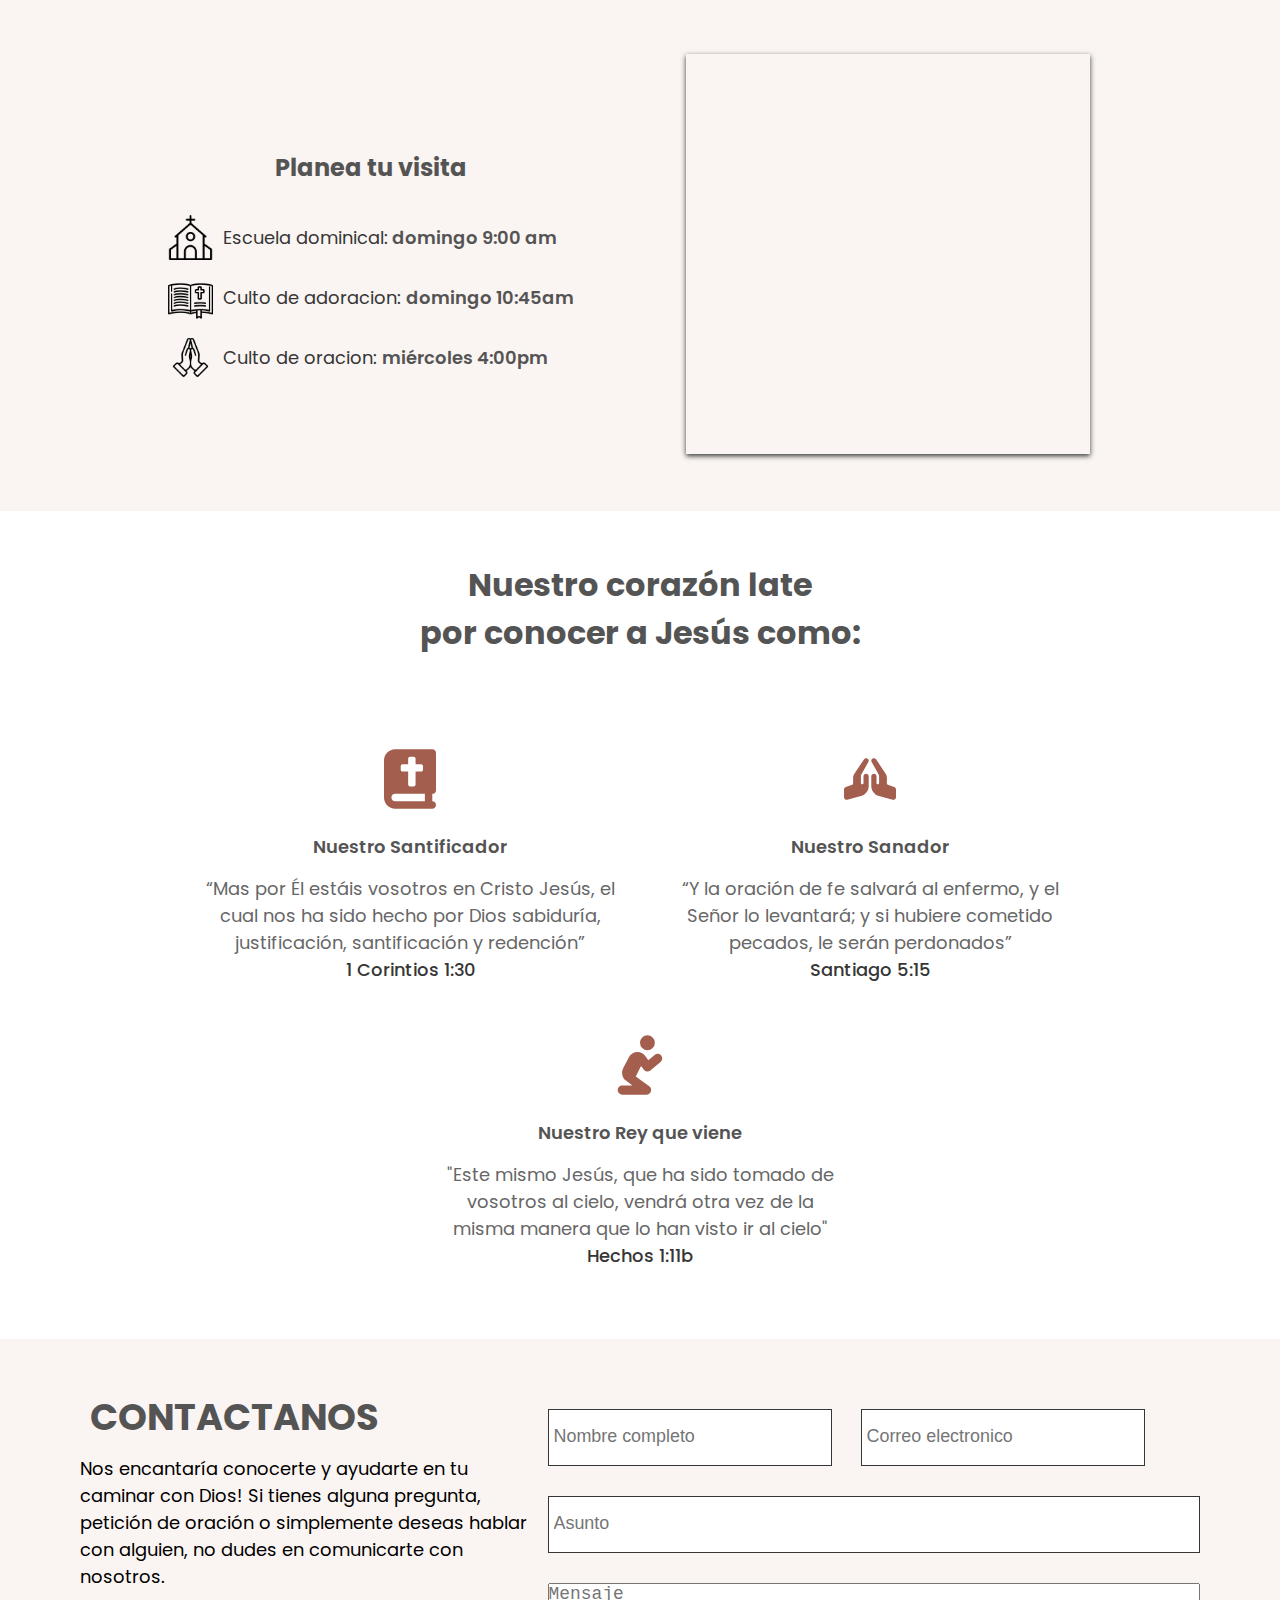
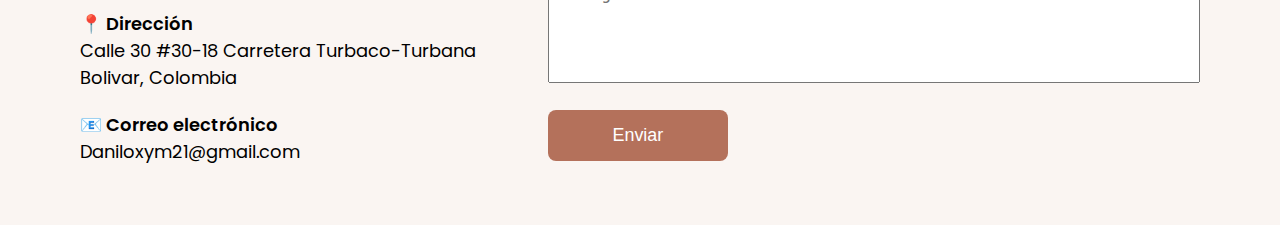
==== commit 9a390ab8: "Version mejorada con bugs arreglados" ====
--- a/index.html
+++ b/index.html
@@ -21,38 +21,45 @@
     <!-- Barra de navegación -->
     <header class="navegacion">
        <nav class="navegacion__contenedor">
-        <a href="#"><img class="navegacion__logo" src="./assets/img/logo.svg" alt="" /></a>
+        <a href="./index.html"><img class="navegacion__logo" src="./assets/img/logo.svg" alt="" /></a>
         
         <ul class="navegacion__lista">
           <svg class="navegacion__cerrar" xmlns="http://www.w3.org/2000/svg" viewBox="0 0 384 512"><!--!Font Awesome Free 6.7.2 by @fontawesome - https://fontawesome.com License - https://fontawesome.com/license/free Copyright 2025 Fonticons, Inc.--><path d="M376.6 84.5c11.3-13.6 9.5-33.8-4.1-45.1s-33.8-9.5-45.1 4.1L192 206 56.6 43.5C45.3 29.9 25.1 28.1 11.5 39.4S-3.9 70.9 7.4 84.5L150.3 256 7.4 427.5c-11.3 13.6-9.5 33.8 4.1 45.1s33.8 9.5 45.1-4.1L192 306 327.4 468.5c11.3 13.6 31.5 15.4 45.1 4.1s15.4-31.5 4.1-45.1L233.7 256 376.6 84.5z"/></svg>
-          <li class="navegacion__item"><a href="#">INICIO</a></li>
+          <li class="navegacion__item"><a href="./index.html">INICIO</a></li>
           <!-- Submenu -->
           <li class="navegacion__item navegacion__item--posicion">
             <a href="#">NOSOTROS</a>
             <svg class= "navegacion__icono"xmlns="http://www.w3.org/2000/svg" viewBox="0 0 24 24" width="28" height="28" fill="rgba(136,136,136,1)"><path d="M11.9999 13.1714L16.9497 8.22168L18.3639 9.63589L11.9999 15.9999L5.63599 9.63589L7.0502 8.22168L11.9999 13.1714Z"></path></svg>            
             <ul class="submenu">
-                <li class="submenu_elemento"><a href="">PASTORES</a></li>
-                <li class="submenu_elemento"><a href="">DIÁCONOS</a></li>
+                <li class="submenu_elemento"><a href="./pastores.html">PASTORES</a></li>
+                <li class="submenu_elemento"><a href="./deaconos.html">DIÁCONOS</a></li>
+                <li class="submenu_elemento"><a href="./creencias.html">CREENCIAS</a></li>
             </ul>
           </li>
-          <li class="navegacion__item"><a href="#">ENSEÑANZAS</a></li>
-          <li class="navegacion__item"><a href="#">CONTACTO</a></li>
+          
+          <li class="navegacion__item"><a href="./predicas.html">ENSEÑANZAS</a></li>
+          <li class="navegacion__item"><a href="#contacto">CONTACTO</a></li>
         </ul>
         <svg  class="navegacion__bars" xmlns="http://www.w3.org/2000/svg" height="38" width="32" viewBox="0 0 448 512"><!--!Font Awesome Free 6.7.2 by @fontawesome - https://fontawesome.com License - https://fontawesome.com/license/free Copyright 2025 Fonticons, Inc.--><path fill="#b4715b" d="M0 96C0 78.3 14.3 64 32 64l384 0c17.7 0 32 14.3 32 32s-14.3 32-32 32L32 128C14.3 128 0 113.7 0 96zM0 256c0-17.7 14.3-32 32-32l384 0c17.7 0 32 14.3 32 32s-14.3 32-32 32L32 288c-17.7 0-32-14.3-32-32zM448 416c0 17.7-14.3 32-32 32L32 448c-17.7 0-32-14.3-32-32s14.3-32 32-32l384 0c17.7 0 32 14.3 32 32z"/></svg>
       </nav>
     </header>
     <main class="contenido">
         
-      <div class="contenido__portada">
-        
-        <img class="contenido__img"src="./assets/img/imagen.jpeg" alt="">
-       
-        <article class="contenido__titulo">
-          <h3>IGLESIA BAUTISTA NIDO DE GRACIA</h3>
-          <p>SOLA SCRIPTURA - SOLA GRATIA - SOLA FIDE - SOLUS CHRISTUS - SOLI DEO GLORIA</p>
-        </article> 
-      
-      </div>
+
+        <div class="contenido__portada">
+        
+          
+          <div class="contenido__img"></div>
+         
+          <article class="contenido__titulo">
+            <h3>IGLESIA BAUTISTA NIDO DE GRACIA</h3>
+            <p>SOLA SCRIPTURA - SOLA GRATIA - SOLA FIDE - SOLUS CHRISTUS - SOLI DEO GLORIA</p>
+          </article> 
+        
+        </div>
+        
+
+      
       
 
         <section class="banner">
@@ -67,27 +74,36 @@
         
         <div class="categorias__lista">
           
+          
+          
+          <div class="evangelismo">
+            <h3>CREENCIAS</h3>
+            <img class="descripcion__img" src="./assets/img/fe.avif" alt="">
+            
+            <a href="./creencias.html" class="categorias__btn categorias__btn--evangelismo">Ver más</a>
+            
+          </div>
+          
+          <div class="nosotros">
+            
+            <h3>CONÓCENOS</h3>
+            <a href="./pastores.html">
+              <img  class="descripcion__img" src="./assets/img/pastores.jpg" alt="" class="img">
+
+            </a>
+            
+            <a href="./pastores.html" class="categorias__btn">Leer más</a>
+          </div>
+
           <div class="seminario">
             <h3 class="seminario__titulo" >SEMINARIO</h3>
-            <img class="descripcion__img" src="./assets/img/seminario.jpeg" alt="">
-            <p>Lorem ipsum dolor sit amet consectetur adipisicing elit. </p>
-            <button class="categorias__btn">Leer más</button>
+            <a target="_blank" href="https://facultadteologicab.wixsite.com/facultadtb">
+              <img class="descripcion__img" src="./assets/img/seminario.jpeg" alt="">
+            </a>
+            
+            <a  target="_blank" class="categorias__btn categorias__btn--seminario" href="https://facultadteologicab.wixsite.com/facultadtb">Visitar pagina</a>
   
-          </div>
-          
-          <div class="evangelismo">
-            <h3>CONFESIÓN DE FÉ</h3>
-            <img class="descripcion__img" src="./assets/img/fe.avif" alt="">
-            <p>Lorem ipsum dolor sit amet consectetur adipisicing elit. </p>
-            <button class="categorias__btn">Leer más</button>
-          </div>
-          
-          <div class="nosotros">
-            
-            <h3>CONÓCENOS</h3>
-            <img class="descripcion__img" src="./assets/img/pastores.jpg" alt="" class="img">
-            <p>Lorem ipsum dolor sit amet consectetur adipisicing elit. </p>
-            <button class="categorias__btn">Leer más</button>
+  
           </div>
   
         </div>
@@ -122,7 +138,7 @@
           </div>
           <div class="informacion-general__ubicacion">
 
-            <iframe class="informacion-general__google-maps" src="https://www.google.com/maps/embed?pb=!1m18!1m12!1m3!1d15702.103888301663!2d-75.44640921366003!3d10.299725108943846!2m3!1f0!2f0!3f0!3m2!1i1024!2i768!4f13.1!3m3!1m2!1s0x8ef6274cdf45953f%3A0x1b3cc25a743c46ed!2sFinca%20El%20Nido!5e0!3m2!1ses!2sco!4v1741015974796!5m2!1ses!2sco" style="border:0;" allowfullscreen="" loading="lazy" referrerpolicy="no-referrer-when-downgrade"></iframe>
+            <iframe class="informacion-general__google-maps" src="https://www.google.com/maps/embed?pb=!1m18!1m12!1m3!1d15702.103888301663!2d-75.44640921366003!3d10.299725108943846!2m3!1f0!2f0!3f0!3m2!1i1024!2i768!4f13.1!3m3!1m2!1s0x8ef6274cdf45953f%3A0x1b3cc25a743c46ed!2sFinca%20El%20Nido!5e0!3m2!1ses!2sco!4v1741015974796!5m2!1ses!2sco"  height ="400" style="border:0;" allowfullscreen="" loading="lazy" referrerpolicy="no-referrer-when-downgrade"></iframe>
           </div>
           
 
@@ -154,21 +170,21 @@
     </section>
 
     </main>
-    <footer class="footer">
+    <footer id="contacto" class="footer">
 
       <div class="footer__informacion">
 
         <h3>CONTACTANOS</h3>
         <p class="footer__informacion__texto">Nos encantaría conocerte y ayudarte en tu caminar con Dios! Si tienes alguna pregunta, petición de oración o simplemente deseas hablar con alguien, no dudes en comunicarte con nosotros.</p>
 
-        <article>
+        <article class="footer__informacion__direccion">
           <p>📍 Dirección</p>
          <p>Calle 30 #30-18
           Carretera Turbaco-Turbana
           Bolivar, Colombia</p>
         </article>
 
-        <article>
+        <article class="footer__informacion__correo">
           <p> 📧 Correo electrónico </p>
           <p>Daniloxym21@gmail.com</p>
         </article>
--- a/style.css
+++ b/style.css
@@ -31,7 +31,7 @@
 
 body,html {
   font-family: "Poppins", serif;
-  
+  scroll-behavior: smooth;
 }
 
 /*------BARRA DE NAVEGACIÓN---------------*/
@@ -49,6 +49,7 @@
   align-items: center;
   justify-content: space-between;
   height: 100%;
+  position: relative;
 }
 .navegacion__lista {
   display: flex;
@@ -56,7 +57,6 @@
   height: 100%;
   align-items: center;
   list-style: none;
-
 }
 .navegacion__bars{
   display: none;
@@ -68,6 +68,7 @@
   height: 100%;
   display: flex;
   align-items: center;
+  
 }
 
 .navegacion__item::after {
@@ -94,6 +95,7 @@
   text-decoration: none;
   font-weight: var(--font-weight-semibold);
   color: #888888;
+  
 }
 
 .navegacion__logo {
@@ -116,26 +118,13 @@
 }
 
 .contenido__img {
-  
   aspect-ratio: 16/9;
   width: 100%;
   max-height: 630px;
-  object-fit: cover;
-  display: block;
-  object-position: 0 35%;
-  position: relative;
-
-}
-
-.contenido__portada::after{
-    content: "";
-    position: absolute;
-    top: 0;
-    left: 0;
-    width: 100%;
-    height: 100%;
-    background: linear-gradient(180deg, rgba(0,0,0,0.6) 10%, rgba(242,233,226,0) 47%);
-  
+  background-image: linear-gradient(180deg, rgba(0,0,0,0.6) 10%, rgba(242,233,226,0) 47%), url("./assets/img/imagen.jpeg") ;
+  background-size: cover;
+  background-position: 0 30%;
+
 }
 
 .contenido__titulo{
@@ -145,7 +134,7 @@
   inset: 0;
   top: 20px;
   color: #FAF5F2;
-  z-index: 1;
+  text-shadow: 0 5px 25px black;
 }
 /* .contenido__titulo :is(h3,p){
   
@@ -177,7 +166,6 @@
   display: flex;
   flex-direction: column;
   justify-content: space-evenly;
-  border-radius: 0 0 10px 10px;
   box-shadow: 0 4px 2px hsla(0, 0%, 0%, 0.2);
   display: none;
   opacity: 0;
@@ -193,13 +181,20 @@
   height: 50%;
   line-height: 40px;
   border-radius: inherit;
-}
-.submenu_elemento:first-child {
+  background-color: #f7f7f7;
+}
+
+.submenu li:nth-child(n){
+
+  box-shadow: 0 1px 4px #9e9e9e;
+}
+/* .submenu_elemento:first-child {
   box-shadow: 0 .5px 2px #9e9e9e;
   border-radius: 0;
-}
+} */
 .submenu_elemento:last-child {
-    box-shadow: 0 -.5px 2px #9e9e9e;
+    
+
   }
 
 .submenu_elemento:hover {
@@ -266,17 +261,18 @@
   display: flex;
   justify-content: center;
   flex-wrap: wrap;
-  gap: 60px;
-}
-
-.categorias__lista{
-  text-align: center;
-}
+  gap: 50px;
+  text-align: center;
+}
+
+
 .categorias__lista h3{
   font-size: var(--font-size-l);
   color: var(--color_titulos);
   margin-bottom: 20px;
 }
+
+
 
 .categorias__btn{
 
@@ -288,21 +284,46 @@
   color: white;
   font-size: var(--font-size-m);
   cursor: pointer;
-}
-
+  display: inline-block;
+  text-decoration: none;
+  margin-top: 18px;
+}
 .categorias__btn:hover{
 
   background-color: #C18C76;
 }
 
+.categorias__btn:active{
+  background-color: #9a5345;
+}
+
+
+.categorias__btn--seminario{
+  background-color: white;
+  color: var(--primary-color);
+  font-weight: var(--font-weight-semibold);
+  border: 2px solid var(--primary-color);
+  padding: 13px 75px;
+}
+
+.categorias__btn--seminario:hover{
+  background-color: var(--primary-color);
+  color: white;
+}
+
+
+
+
 .seminario{
 
+  margin: 20px 0;
 
 }
 .evangelismo{
-
+  margin: 20px 0;
 }
 .nosotros{
+  margin: 20px 0;
 
 }
 
@@ -313,8 +334,17 @@
   min-width: 250px;
   border-radius: 5px;
   box-shadow: 0 1px 5px var(--color_titulos);
-}
-
+  transition: transform .6s ease;
+  display: block;
+  margin: 20px auto;
+  cursor: pointer;
+}
+
+.descripcion__img:hover{
+  transform: scale(1.05) translateY(-5px);
+  /* box-shadow: 0 4px 8px rgba(0, 0, 0, 0.2);
+  border: 2px solid var(--primary-color); */
+}
 
 
 
@@ -404,7 +434,8 @@
   margin: 50px 0;
   display: flex;
   flex-wrap: wrap;
-  gap:100px;
+  align-content: center;
+  gap:90px;
   justify-content: center;
 }
 
@@ -416,10 +447,11 @@
   align-items: start;
   justify-content: center;
 
+
 }
 
 .informacion-general__direccion h3{
-  font-size: var(--font-size-xl);
+  font-size: var(--font-size-l);
   margin: 15px 0;
   color: var(--color_titulos);
   align-self: center;
@@ -439,7 +471,7 @@
 }
 
 .informacion-general__direccion p{
-  font-size: var(--font-size-l);
+  font-size: var(--font-size-m);
   font-weight: var(--font-weight-semibold);
   
 }
@@ -454,15 +486,17 @@
 .informacion-general__ubicacion{
 
   text-align: center;
-  width: 25%;
+  width: 35%;
+  min-width: 370px;
+
   
 }
 
 .informacion-general__google-maps{
   aspect-ratio: 16/9;
   max-width: 600px;
-  width: 2000px;
-  min-width: 350px;
+  width: 90%;
+  min-width: 300px;
   box-shadow: 0 2px 5px var(--gris_oscuro);
   margin-inline: auto;
 }
@@ -475,7 +509,7 @@
 span{
   font-weight: var(--font-weight-semibold);
   color: #363636;
-  font-size: var(--font-size-l);
+  font-size: var(--font-size-m);
   font-weight: var(--font-weight-normal);
 }
 /*FOOTER*/
@@ -544,6 +578,10 @@
   background-color: #C18C76;
 }
 
+.formulario__btn:active{
+  background-color: #9a5345;
+}
+
 .footer__informacion{
   width: 35%;
   min-width: 250px;
@@ -564,6 +602,14 @@
 .footer__informacion__texto{
   font-size: var(--font-size-m);
   margin-bottom: 15px;
+}
+
+.footer__informacion__direccion p:first-child{
+  font-weight: var(--font-weight-semibold);
+}
+
+.footer__informacion__correo p:first-child{
+  font-weight: var(--font-weight-semibold);
 }
 
 /*RESPONSIVE DESIGN*/
@@ -650,6 +696,18 @@
 
 @media(width<=580px){
 
+  :root{
+
+    /*Font size*/
+    --font-size-xs:0.8rem;
+    --font-size-s:0.9rem;
+    --font-size-m:1rem;
+    --font-size-l :1.1rem;
+    --font-size-xl: 1.4rem;
+    --font-size-xxl:1.6rem;
+  
+  }
+
   .contenido__titulo{
     font-size: var(--font-size-xs);
     top: 30px;
@@ -657,12 +715,18 @@
   }
   .banner__titulo {
     text-align: center;
+    
   }
   .banner__parrafo {
     text-align: left;
   }
   .footer__informacion__texto{
     font-size: var(--font-size-s);
+  }
+
+  .formulario__btn{
+    margin-inline: auto;
+    display: block;
   }
 }
 
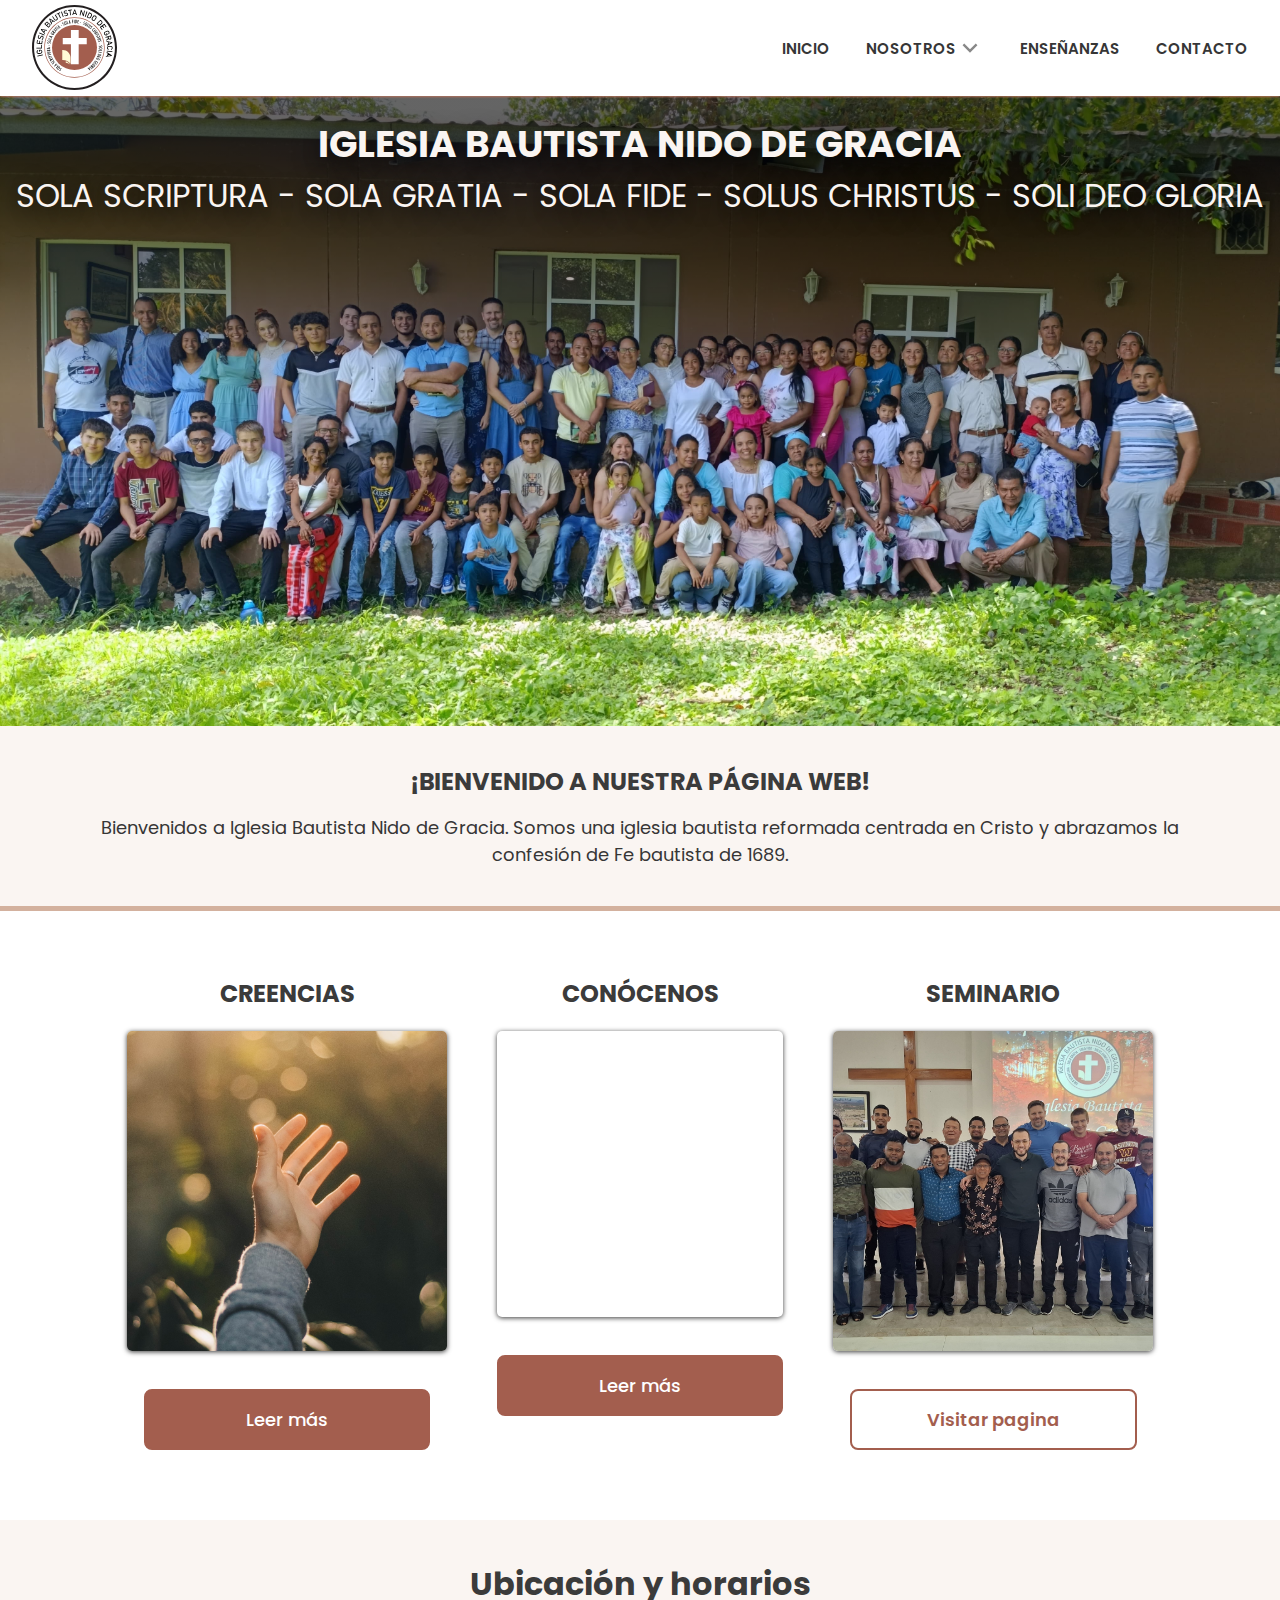
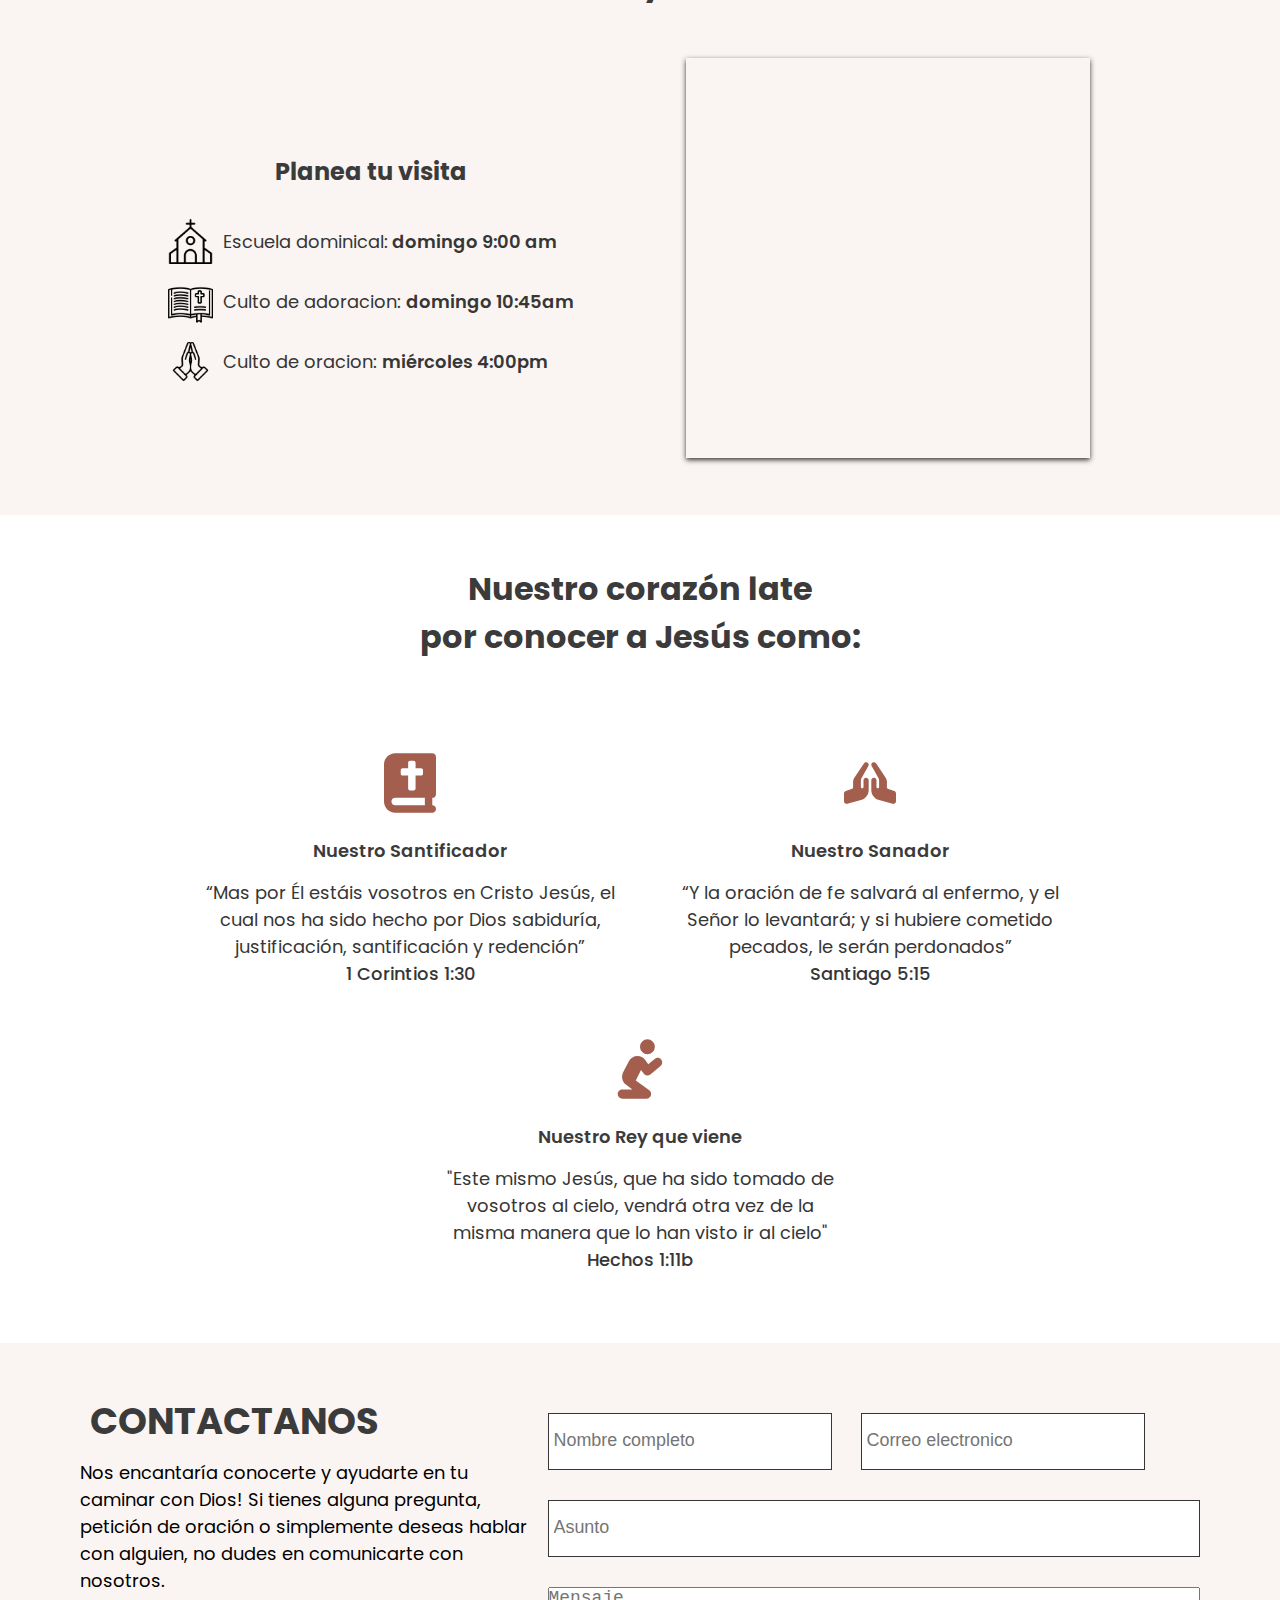
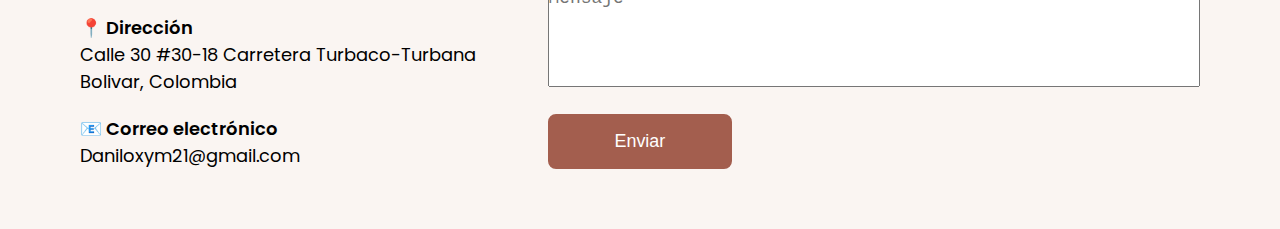
==== commit 551bf898: "Mejoras con respecto al contraste de colores y filtro de blur agregado" ====
--- a/index.html
+++ b/index.html
@@ -6,208 +6,318 @@
     <title>Iglesia Nido de Gracia</title>
     <link rel="preconnect" href="https://fonts.googleapis.com" />
     <link
-    href="https://cdn.jsdelivr.net/npm/remixicon@4.5.0/fonts/remixicon.css"
-    rel="stylesheet"
-/>
+      href="https://cdn.jsdelivr.net/npm/remixicon@4.5.0/fonts/remixicon.css"
+      rel="stylesheet"
+    />
     <link rel="preconnect" href="https://fonts.gstatic.com" crossorigin />
     <link
       href="https://fonts.googleapis.com/css2?family=Poppins:ital,wght@0,100;0,200;0,300;0,400;0,500;0,600;0,700;0,800;0,900;1,100;1,200;1,300;1,400;1,500;1,600;1,700;1,800;1,900&display=swap"
       rel="stylesheet"
     />
     <link rel="stylesheet" href="style.css" />
-    <script src="https://kit.fontawesome.com/fbcd9eb844.js" crossorigin="anonymous"></script>
-</head>
+    <script
+      src="https://kit.fontawesome.com/fbcd9eb844.js"
+      crossorigin="anonymous"
+    ></script>
+  </head>
   <body>
     <!-- Barra de navegación -->
     <header class="navegacion">
-       <nav class="navegacion__contenedor">
-        <a href="./index.html"><img class="navegacion__logo" src="./assets/img/logo.svg" alt="" /></a>
-        
+      <nav class="navegacion__contenedor">
+        <a href="./index.html"
+          ><img class="navegacion__logo" src="./assets/img/logo.svg" alt=""
+        /></a>
+
         <ul class="navegacion__lista">
-          <svg class="navegacion__cerrar" xmlns="http://www.w3.org/2000/svg" viewBox="0 0 384 512"><!--!Font Awesome Free 6.7.2 by @fontawesome - https://fontawesome.com License - https://fontawesome.com/license/free Copyright 2025 Fonticons, Inc.--><path d="M376.6 84.5c11.3-13.6 9.5-33.8-4.1-45.1s-33.8-9.5-45.1 4.1L192 206 56.6 43.5C45.3 29.9 25.1 28.1 11.5 39.4S-3.9 70.9 7.4 84.5L150.3 256 7.4 427.5c-11.3 13.6-9.5 33.8 4.1 45.1s33.8 9.5 45.1-4.1L192 306 327.4 468.5c11.3 13.6 31.5 15.4 45.1 4.1s15.4-31.5 4.1-45.1L233.7 256 376.6 84.5z"/></svg>
+          <svg
+            class="navegacion__cerrar"
+            xmlns="http://www.w3.org/2000/svg"
+            viewBox="0 0 384 512"
+          >
+            <!--!Font Awesome Free 6.7.2 by @fontawesome - https://fontawesome.com License - https://fontawesome.com/license/free Copyright 2025 Fonticons, Inc.-->
+            <path
+              d="M376.6 84.5c11.3-13.6 9.5-33.8-4.1-45.1s-33.8-9.5-45.1 4.1L192 206 56.6 43.5C45.3 29.9 25.1 28.1 11.5 39.4S-3.9 70.9 7.4 84.5L150.3 256 7.4 427.5c-11.3 13.6-9.5 33.8 4.1 45.1s33.8 9.5 45.1-4.1L192 306 327.4 468.5c11.3 13.6 31.5 15.4 45.1 4.1s15.4-31.5 4.1-45.1L233.7 256 376.6 84.5z"
+            />
+          </svg>
           <li class="navegacion__item"><a href="./index.html">INICIO</a></li>
           <!-- Submenu -->
           <li class="navegacion__item navegacion__item--posicion">
             <a href="#">NOSOTROS</a>
-            <svg class= "navegacion__icono"xmlns="http://www.w3.org/2000/svg" viewBox="0 0 24 24" width="28" height="28" fill="rgba(136,136,136,1)"><path d="M11.9999 13.1714L16.9497 8.22168L18.3639 9.63589L11.9999 15.9999L5.63599 9.63589L7.0502 8.22168L11.9999 13.1714Z"></path></svg>            
+            <svg
+              class="navegacion__icono"
+              xmlns="http://www.w3.org/2000/svg"
+              viewBox="0 0 24 24"
+              width="28"
+              height="28"
+              fill="rgba(136,136,136,1)"
+            >
+              <path
+                d="M11.9999 13.1714L16.9497 8.22168L18.3639 9.63589L11.9999 15.9999L5.63599 9.63589L7.0502 8.22168L11.9999 13.1714Z"
+              ></path>
+            </svg>
             <ul class="submenu">
-                <li class="submenu_elemento"><a href="./pastores.html">PASTORES</a></li>
-                <li class="submenu_elemento"><a href="./deaconos.html">DIÁCONOS</a></li>
-                <li class="submenu_elemento"><a href="./creencias.html">CREENCIAS</a></li>
+              <li class="submenu_elemento">
+                <a href="./pastores.html">PASTORES</a>
+              </li>
+              <li class="submenu_elemento">
+                <a href="./deaconos.html">DIÁCONOS</a>
+              </li>
+              <li class="submenu_elemento">
+                <a href="./creencias.html">CREENCIAS</a>
+              </li>
             </ul>
           </li>
-          
-          <li class="navegacion__item"><a href="./predicas.html">ENSEÑANZAS</a></li>
+
+          <li class="navegacion__item">
+            <a href="./predicas.html">ENSEÑANZAS</a>
+          </li>
           <li class="navegacion__item"><a href="#contacto">CONTACTO</a></li>
         </ul>
-        <svg  class="navegacion__bars" xmlns="http://www.w3.org/2000/svg" height="38" width="32" viewBox="0 0 448 512"><!--!Font Awesome Free 6.7.2 by @fontawesome - https://fontawesome.com License - https://fontawesome.com/license/free Copyright 2025 Fonticons, Inc.--><path fill="#b4715b" d="M0 96C0 78.3 14.3 64 32 64l384 0c17.7 0 32 14.3 32 32s-14.3 32-32 32L32 128C14.3 128 0 113.7 0 96zM0 256c0-17.7 14.3-32 32-32l384 0c17.7 0 32 14.3 32 32s-14.3 32-32 32L32 288c-17.7 0-32-14.3-32-32zM448 416c0 17.7-14.3 32-32 32L32 448c-17.7 0-32-14.3-32-32s14.3-32 32-32l384 0c17.7 0 32 14.3 32 32z"/></svg>
+        <svg
+          class="navegacion__bars"
+          xmlns="http://www.w3.org/2000/svg"
+          height="38"
+          width="32"
+          viewBox="0 0 448 512"
+        >
+          <!--!Font Awesome Free 6.7.2 by @fontawesome - https://fontawesome.com License - https://fontawesome.com/license/free Copyright 2025 Fonticons, Inc.-->
+          <path
+            fill="#b4715b"
+            d="M0 96C0 78.3 14.3 64 32 64l384 0c17.7 0 32 14.3 32 32s-14.3 32-32 32L32 128C14.3 128 0 113.7 0 96zM0 256c0-17.7 14.3-32 32-32l384 0c17.7 0 32 14.3 32 32s-14.3 32-32 32L32 288c-17.7 0-32-14.3-32-32zM448 416c0 17.7-14.3 32-32 32L32 448c-17.7 0-32-14.3-32-32s14.3-32 32-32l384 0c17.7 0 32 14.3 32 32z"
+          />
+        </svg>
       </nav>
     </header>
     <main class="contenido">
-        
-
-        <div class="contenido__portada">
-        
-          
-          <div class="contenido__img"></div>
-         
-          <article class="contenido__titulo">
-            <h3>IGLESIA BAUTISTA NIDO DE GRACIA</h3>
-            <p>SOLA SCRIPTURA - SOLA GRATIA - SOLA FIDE - SOLUS CHRISTUS - SOLI DEO GLORIA</p>
-          </article> 
-        
-        </div>
-        
-
-      
-      
-
-        <section class="banner">
-          <article class="banner__texto">
-              <h3 class="banner__titulo">¡BIENVENIDO A NUESTRA PÁGINA WEB!</h3>
-              <p class="banner__parrafo">Bienvenidos a Iglesia Bautista Nido de Gracia. 
-                  Somos una iglesia bautista reformada centrada en Cristo y abrazamos la confesión de Fe bautista de 1689.</p>
-              </article>
+      <div class="contenido__portada">
+        <div class="contenido__img"></div>
+
+        <article class="contenido__titulo">
+          <h3>IGLESIA BAUTISTA NIDO DE GRACIA</h3>
+          <p>
+            SOLA SCRIPTURA - SOLA GRATIA - SOLA FIDE - SOLUS CHRISTUS - SOLI DEO
+            GLORIA
+          </p>
+        </article>
+      </div>
+
+      <section class="banner">
+        <article class="banner__texto">
+          <h3 class="banner__titulo">¡BIENVENIDO A NUESTRA PÁGINA WEB!</h3>
+          <p class="banner__parrafo">
+            Bienvenidos a Iglesia Bautista Nido de Gracia. Somos una iglesia
+            bautista reformada centrada en Cristo y abrazamos la confesión de Fe
+            bautista de 1689.
+          </p>
+        </article>
       </section>
 
       <section class="categorias">
-        
         <div class="categorias__lista">
-          
-          
-          
           <div class="evangelismo">
             <h3>CREENCIAS</h3>
-            <img class="descripcion__img" src="./assets/img/fe.avif" alt="">
-            
-            <a href="./creencias.html" class="categorias__btn categorias__btn--evangelismo">Ver más</a>
-            
-          </div>
-          
+            <img class="descripcion__img" src="./assets/img/fe.avif" alt="" />
+
+            <a
+              href="./creencias.html"
+              class="categorias__btn categorias__btn--evangelismo"
+              >Leer más</a
+            >
+          </div>
+
           <div class="nosotros">
-            
             <h3>CONÓCENOS</h3>
             <a href="./pastores.html">
-              <img  class="descripcion__img" src="./assets/img/pastores.jpg" alt="" class="img">
-
+              <img
+                class="descripcion__img"
+                src="./assets/img/pastores.jpg"
+                alt=""
+                class="img"
+              />
             </a>
-            
+
             <a href="./pastores.html" class="categorias__btn">Leer más</a>
           </div>
 
           <div class="seminario">
-            <h3 class="seminario__titulo" >SEMINARIO</h3>
-            <a target="_blank" href="https://facultadteologicab.wixsite.com/facultadtb">
-              <img class="descripcion__img" src="./assets/img/seminario.jpeg" alt="">
+            <h3 class="seminario__titulo">SEMINARIO</h3>
+            <a
+              target="_blank"
+              href="https://facultadteologicab.wixsite.com/facultadtb"
+            >
+              <img
+                class="descripcion__img"
+                src="./assets/img/seminario.jpeg"
+                alt=""
+              />
             </a>
-            
-            <a  target="_blank" class="categorias__btn categorias__btn--seminario" href="https://facultadteologicab.wixsite.com/facultadtb">Visitar pagina</a>
-  
-  
-          </div>
-  
+
+            <a
+              target="_blank"
+              class="categorias__btn categorias__btn--seminario"
+              href="https://facultadteologicab.wixsite.com/facultadtb"
+              >Visitar pagina</a
+            >
+          </div>
         </div>
       </section>
-   
-      
-   
+
       <section class="informacion-general">
-
         <h2 class="informacion-general__titulo">Ubicación y horarios</h2>
-        
+
         <div class="informacion-general__container">
           <div class="informacion-general__direccion">
             <h3>Planea tu visita</h3>
 
             <figure>
               <p><span> Escuela dominical:</span> domingo 9:00 am</p>
-              <img class="informacion-general__iconos" src="./assets/img/church.png" alt="">
+              <img
+                class="informacion-general__iconos"
+                src="./assets/img/church.png"
+                alt=""
+              />
             </figure>
-            
+
             <figure>
               <p><span>Culto de adoracion: </span> domingo 10:45am</p>
-              <img class="informacion-general__iconos" src="./assets/img/libro.png" alt="">
+              <img
+                class="informacion-general__iconos"
+                src="./assets/img/libro.png"
+                alt=""
+              />
             </figure>
             <figure>
               <p><span>Culto de oracion: </span> miércoles 4:00pm</p>
-              <img class="informacion-general__iconos" src="./assets/img/pray.png" alt="">
+              <img
+                class="informacion-general__iconos"
+                src="./assets/img/pray.png"
+                alt=""
+              />
             </figure>
-            
-            
-
           </div>
           <div class="informacion-general__ubicacion">
-
-            <iframe class="informacion-general__google-maps" src="https://www.google.com/maps/embed?pb=!1m18!1m12!1m3!1d15702.103888301663!2d-75.44640921366003!3d10.299725108943846!2m3!1f0!2f0!3f0!3m2!1i1024!2i768!4f13.1!3m3!1m2!1s0x8ef6274cdf45953f%3A0x1b3cc25a743c46ed!2sFinca%20El%20Nido!5e0!3m2!1ses!2sco!4v1741015974796!5m2!1ses!2sco"  height ="400" style="border:0;" allowfullscreen="" loading="lazy" referrerpolicy="no-referrer-when-downgrade"></iframe>
-          </div>
-          
-
+            <iframe
+              class="informacion-general__google-maps"
+              src="https://www.google.com/maps/embed?pb=!1m18!1m12!1m3!1d15702.103888301663!2d-75.44640921366003!3d10.299725108943846!2m3!1f0!2f0!3f0!3m2!1i1024!2i768!4f13.1!3m3!1m2!1s0x8ef6274cdf45953f%3A0x1b3cc25a743c46ed!2sFinca%20El%20Nido!5e0!3m2!1ses!2sco!4v1741015974796!5m2!1ses!2sco"
+              height="400"
+              style="border: 0"
+              allowfullscreen=""
+              loading="lazy"
+              referrerpolicy="no-referrer-when-downgrade"
+            ></iframe>
+          </div>
+        </div>
       </section>
 
       <section class="descripcion">
-        <h3 class="descripcion__titulo">Nuestro corazón late<br> por conocer a Jesús como:</h3>
+        <h3 class="descripcion__titulo">
+          Nuestro corazón late<br />
+          por conocer a Jesús como:
+        </h3>
 
         <div class="descripcion__elementos">
-            
-            <div class="descripcion__elemento">
-                <svg class="descripcion__icono" xmlns="http://www.w3.org/2000/svg" height="64" width="52" viewBox="0 0 448 512"><path d="M96 0C43 0 0 43 0 96L0 416c0 53 43 96 96 96l288 0 32 0c17.7 0 32-14.3 32-32s-14.3-32-32-32l0-64c17.7 0 32-14.3 32-32l0-320c0-17.7-14.3-32-32-32L384 0 96 0zm0 384l256 0 0 64L96 448c-17.7 0-32-14.3-32-32s14.3-32 32-32zM208 80c0-8.8 7.2-16 16-16l32 0c8.8 0 16 7.2 16 16l0 48 48 0c8.8 0 16 7.2 16 16l0 32c0 8.8-7.2 16-16 16l-48 0 0 112c0 8.8-7.2 16-16 16l-32 0c-8.8 0-16-7.2-16-16l0-112-48 0c-8.8 0-16-7.2-16-16l0-32c0-8.8 7.2-16 16-16l48 0 0-48z"/></svg>
-                <p class="elemento">Nuestro Santificador</p>
-                <p class="elemento__texto">“Mas por Él estáis vosotros en Cristo Jesús, el cual nos ha sido hecho por Dios sabiduría, justificación, santificación y redención”<strong>1 Corintios 1:30</strong></p>
-            </div>
-            <div class="descripcion__elemento">
-                <svg class="descripcion__icono" xmlns="http://www.w3.org/2000/svg" height="64" width="52" viewBox="0 0 640 512"><path d="M351.2 4.8c3.2-2 6.6-3.3 10-4.1c4.7-1 9.6-.9 14.1 .1c7.7 1.8 14.8 6.5 19.4 13.6L514.6 194.2c8.8 13.1 13.4 28.6 13.4 44.4l0 73.5c0 6.9 4.4 13 10.9 15.2l79.2 26.4C631.2 358 640 370.2 640 384l0 96c0 9.9-4.6 19.3-12.5 25.4s-18.1 8.1-27.7 5.5L431 465.9c-56-14.9-95-65.7-95-123.7L336 224c0-17.7 14.3-32 32-32s32 14.3 32 32l0 80c0 8.8 7.2 16 16 16s16-7.2 16-16l0-84.9c0-7-1.8-13.8-5.3-19.8L340.3 48.1c-1.7-3-2.9-6.1-3.6-9.3c-1-4.7-1-9.6 .1-14.1c1.9-8 6.8-15.2 14.3-19.9zm-62.4 0c7.5 4.6 12.4 11.9 14.3 19.9c1.1 4.6 1.2 9.4 .1 14.1c-.7 3.2-1.9 6.3-3.6 9.3L213.3 199.3c-3.5 6-5.3 12.9-5.3 19.8l0 84.9c0 8.8 7.2 16 16 16s16-7.2 16-16l0-80c0-17.7 14.3-32 32-32s32 14.3 32 32l0 118.2c0 58-39 108.7-95 123.7l-168.7 45c-9.6 2.6-19.9 .5-27.7-5.5S0 490 0 480l0-96c0-13.8 8.8-26 21.9-30.4l79.2-26.4c6.5-2.2 10.9-8.3 10.9-15.2l0-73.5c0-15.8 4.7-31.2 13.4-44.4L245.2 14.5c4.6-7.1 11.7-11.8 19.4-13.6c4.6-1.1 9.4-1.2 14.1-.1c3.5 .8 6.9 2.1 10 4.1z"/></svg>
-                <p class="elemento">Nuestro Sanador</p>
-                <p class="elemento__texto">“Y la oración de fe salvará al enfermo, y el Señor lo levantará; y si hubiere cometido pecados, le serán perdonados”<strong>Santiago 5:15</strong></p>
-            </div>
-            <div class="descripcion__elemento">
-                
-                <svg class="descripcion__icono" xmlns="http://www.w3.org/2000/svg" height="64" width="52" viewBox="0 0 448 512"><path d="M352 64A64 64 0 1 0 224 64a64 64 0 1 0 128 0zM232.7 264l22.9 31.5c6.5 8.9 16.3 14.7 27.2 16.1s21.9-1.7 30.4-8.7l88-72c17.1-14 19.6-39.2 5.6-56.3s-39.2-19.6-56.3-5.6l-55.2 45.2-26.2-36C253.6 156.7 228.6 144 202 144c-30.9 0-59.2 17.1-73.6 44.4L79.8 280.9c-20.2 38.5-9.4 85.9 25.6 111.8L158.6 432 72 432c-22.1 0-40 17.9-40 40s17.9 40 40 40l208 0c17.3 0 32.6-11.1 38-27.5s-.3-34.4-14.2-44.7L187.7 354l45-90z"/></svg>
-                <p class="elemento">Nuestro Rey que viene</p>
-                <p class="elemento__texto">"Este mismo Jesús, que ha sido tomado de vosotros al cielo, vendrá otra vez de la misma manera que lo han visto ir al cielo"<strong>Hechos 1:11b</strong></p>
-            </div>
-
+          <div class="descripcion__elemento">
+            <svg
+              class="descripcion__icono"
+              xmlns="http://www.w3.org/2000/svg"
+              height="64"
+              width="52"
+              viewBox="0 0 448 512"
+            >
+              <path
+                d="M96 0C43 0 0 43 0 96L0 416c0 53 43 96 96 96l288 0 32 0c17.7 0 32-14.3 32-32s-14.3-32-32-32l0-64c17.7 0 32-14.3 32-32l0-320c0-17.7-14.3-32-32-32L384 0 96 0zm0 384l256 0 0 64L96 448c-17.7 0-32-14.3-32-32s14.3-32 32-32zM208 80c0-8.8 7.2-16 16-16l32 0c8.8 0 16 7.2 16 16l0 48 48 0c8.8 0 16 7.2 16 16l0 32c0 8.8-7.2 16-16 16l-48 0 0 112c0 8.8-7.2 16-16 16l-32 0c-8.8 0-16-7.2-16-16l0-112-48 0c-8.8 0-16-7.2-16-16l0-32c0-8.8 7.2-16 16-16l48 0 0-48z"
+              />
+            </svg>
+            <p class="elemento">Nuestro Santificador</p>
+            <p class="elemento__texto">
+              “Mas por Él estáis vosotros en Cristo Jesús, el cual nos ha sido
+              hecho por Dios sabiduría, justificación, santificación y
+              redención”<strong>1 Corintios 1:30</strong>
+            </p>
+          </div>
+          <div class="descripcion__elemento">
+            <svg
+              class="descripcion__icono"
+              xmlns="http://www.w3.org/2000/svg"
+              height="64"
+              width="52"
+              viewBox="0 0 640 512"
+            >
+              <path
+                d="M351.2 4.8c3.2-2 6.6-3.3 10-4.1c4.7-1 9.6-.9 14.1 .1c7.7 1.8 14.8 6.5 19.4 13.6L514.6 194.2c8.8 13.1 13.4 28.6 13.4 44.4l0 73.5c0 6.9 4.4 13 10.9 15.2l79.2 26.4C631.2 358 640 370.2 640 384l0 96c0 9.9-4.6 19.3-12.5 25.4s-18.1 8.1-27.7 5.5L431 465.9c-56-14.9-95-65.7-95-123.7L336 224c0-17.7 14.3-32 32-32s32 14.3 32 32l0 80c0 8.8 7.2 16 16 16s16-7.2 16-16l0-84.9c0-7-1.8-13.8-5.3-19.8L340.3 48.1c-1.7-3-2.9-6.1-3.6-9.3c-1-4.7-1-9.6 .1-14.1c1.9-8 6.8-15.2 14.3-19.9zm-62.4 0c7.5 4.6 12.4 11.9 14.3 19.9c1.1 4.6 1.2 9.4 .1 14.1c-.7 3.2-1.9 6.3-3.6 9.3L213.3 199.3c-3.5 6-5.3 12.9-5.3 19.8l0 84.9c0 8.8 7.2 16 16 16s16-7.2 16-16l0-80c0-17.7 14.3-32 32-32s32 14.3 32 32l0 118.2c0 58-39 108.7-95 123.7l-168.7 45c-9.6 2.6-19.9 .5-27.7-5.5S0 490 0 480l0-96c0-13.8 8.8-26 21.9-30.4l79.2-26.4c6.5-2.2 10.9-8.3 10.9-15.2l0-73.5c0-15.8 4.7-31.2 13.4-44.4L245.2 14.5c4.6-7.1 11.7-11.8 19.4-13.6c4.6-1.1 9.4-1.2 14.1-.1c3.5 .8 6.9 2.1 10 4.1z"
+              />
+            </svg>
+            <p class="elemento">Nuestro Sanador</p>
+            <p class="elemento__texto">
+              “Y la oración de fe salvará al enfermo, y el Señor lo levantará; y
+              si hubiere cometido pecados, le serán perdonados”<strong
+                >Santiago 5:15</strong
+              >
+            </p>
+          </div>
+          <div class="descripcion__elemento">
+            <svg
+              class="descripcion__icono"
+              xmlns="http://www.w3.org/2000/svg"
+              height="64"
+              width="52"
+              viewBox="0 0 448 512"
+            >
+              <path
+                d="M352 64A64 64 0 1 0 224 64a64 64 0 1 0 128 0zM232.7 264l22.9 31.5c6.5 8.9 16.3 14.7 27.2 16.1s21.9-1.7 30.4-8.7l88-72c17.1-14 19.6-39.2 5.6-56.3s-39.2-19.6-56.3-5.6l-55.2 45.2-26.2-36C253.6 156.7 228.6 144 202 144c-30.9 0-59.2 17.1-73.6 44.4L79.8 280.9c-20.2 38.5-9.4 85.9 25.6 111.8L158.6 432 72 432c-22.1 0-40 17.9-40 40s17.9 40 40 40l208 0c17.3 0 32.6-11.1 38-27.5s-.3-34.4-14.2-44.7L187.7 354l45-90z"
+              />
+            </svg>
+            <p class="elemento">Nuestro Rey que viene</p>
+            <p class="elemento__texto">
+              "Este mismo Jesús, que ha sido tomado de vosotros al cielo, vendrá
+              otra vez de la misma manera que lo han visto ir al cielo"<strong
+                >Hechos 1:11b</strong
+              >
+            </p>
+          </div>
         </div>
-    </section>
-
+      </section>
     </main>
     <footer id="contacto" class="footer">
-
       <div class="footer__informacion">
-
         <h3>CONTACTANOS</h3>
-        <p class="footer__informacion__texto">Nos encantaría conocerte y ayudarte en tu caminar con Dios! Si tienes alguna pregunta, petición de oración o simplemente deseas hablar con alguien, no dudes en comunicarte con nosotros.</p>
+        <p class="footer__informacion__texto">
+          Nos encantaría conocerte y ayudarte en tu caminar con Dios! Si tienes
+          alguna pregunta, petición de oración o simplemente deseas hablar con
+          alguien, no dudes en comunicarte con nosotros.
+        </p>
 
         <article class="footer__informacion__direccion">
           <p>📍 Dirección</p>
-         <p>Calle 30 #30-18
-          Carretera Turbaco-Turbana
-          Bolivar, Colombia</p>
+          <p>Calle 30 #30-18 Carretera Turbaco-Turbana Bolivar, Colombia</p>
         </article>
 
         <article class="footer__informacion__correo">
-          <p> 📧 Correo electrónico </p>
+          <p>📧 Correo electrónico</p>
           <p>Daniloxym21@gmail.com</p>
         </article>
-      
-      
-         
-         
-         
-         
-          
-
       </div>
-      
+
       <div class="formulario">
-          
-          <input type="text" class="formulario__nombre" placeholder="Nombre completo">
-          <input type="email" class="formulario__correo" placeholder="Correo electronico">
-          <input type="text" class="formulario__tema" placeholder="Asunto">
-          <textarea class="formulario_mensaje" name="" id="" placeholder="Mensaje"></textarea>
-          <button class="formulario__btn">Enviar</button>
+        <input
+          type="text"
+          class="formulario__nombre"
+          placeholder="Nombre completo"
+        />
+        <input
+          type="email"
+          class="formulario__correo"
+          placeholder="Correo electronico"
+        />
+        <input type="text" class="formulario__tema" placeholder="Asunto" />
+        <textarea
+          class="formulario_mensaje"
+          name=""
+          id=""
+          placeholder="Mensaje"
+        ></textarea>
+        <button class="formulario__btn">Enviar</button>
       </div>
-
-
     </footer>
     <script src="script.js"></script>
   </body>
--- a/style.css
+++ b/style.css
@@ -4,32 +4,33 @@
   box-sizing: border-box;
 }
 
-:root{
-
+:root {
   /*Font size*/
-  --font-size-xs:0.9rem;
-  --font-size-s:1rem;
-  --font-size-m:1.12rem;
-  --font-size-l :1.5rem;
+  --font-size-xs: 0.9rem;
+  --font-size-s: 1rem;
+  --font-size-m: 1.12rem;
+  --font-size-l: 1.5rem;
   --font-size-xl: 2rem;
-  --font-size-xxl:2.3rem;
+  --font-size-xxl: 2.3rem;
 
   /*Font weight*/
-  --font-weight-normal:400;
-  --font-weight-medium:500;
-  --font-weight-semibold:600;
-  --font-weight-bold:700;
+  --font-weight-normal: 400;
+  --font-weight-medium: 500;
+  --font-weight-semibold: 600;
+  --font-weight-bold: 700;
 
   /*Colores*/
 
   --primary-color: #b4715b;
-  --color_titulos: #545454;
-  --color_texto: #676767;
+  --btn-color: #A35E4E;
+  --color_titulos: #3b3b3b;
+
+  --color_texto: #363636;
   --gris_oscuro: #363636;
-
-}
-
-body,html {
+}
+
+body,
+html {
   font-family: "Poppins", serif;
   scroll-behavior: smooth;
 }
@@ -58,17 +59,15 @@
   align-items: center;
   list-style: none;
 }
-.navegacion__bars{
+.navegacion__bars {
   display: none;
 }
 .navegacion__item {
-  
   position: relative;
   font-size: 15px;
   height: 100%;
   display: flex;
   align-items: center;
-  
 }
 
 .navegacion__item::after {
@@ -94,8 +93,7 @@
 .navegacion__item a {
   text-decoration: none;
   font-weight: var(--font-weight-semibold);
-  color: #888888;
-  
+  color: var(--color_texto);
 }
 
 .navegacion__logo {
@@ -103,37 +101,40 @@
   margin-top: 5px;
 }
 
-.navegacion__cerrar{
+.navegacion__cerrar {
   width: 16px;
   display: none;
   cursor: pointer;
 }
 
-.contenido__portada{
+.contenido__portada {
   position: relative;
 }
 
-.contenido{
-
+.contenido {
 }
 
 .contenido__img {
   aspect-ratio: 16/9;
   width: 100%;
   max-height: 630px;
-  background-image: linear-gradient(180deg, rgba(0,0,0,0.6) 10%, rgba(242,233,226,0) 47%), url("./assets/img/imagen.jpeg") ;
+  background-image: linear-gradient(
+      180deg,
+      rgba(0, 0, 0, 0.6) 10%,
+      rgba(242, 233, 226, 0) 47%
+    ),
+    url("./assets/img/imagen.jpeg");
   background-size: cover;
   background-position: 0 30%;
-
-}
-
-.contenido__titulo{
+}
+
+.contenido__titulo {
   text-align: center;
   font-size: var(--font-size-xl);
   position: absolute;
   inset: 0;
   top: 20px;
-  color: #FAF5F2;
+  color: #faf5f2;
   text-shadow: 0 5px 25px black;
 }
 /* .contenido__titulo :is(h3,p){
@@ -148,12 +149,11 @@
   transform: translateY(0);
 }
 
-.navegacion__icono{
-    transition: transform .6s ease;
-}
-.navegacion__item--posicion:hover .navegacion__icono{
-
-    transform: rotate(180deg);
+.navegacion__icono {
+  transition: transform 0.6s ease;
+}
+.navegacion__item--posicion:hover .navegacion__icono {
+  transform: rotate(180deg);
 }
 
 .submenu {
@@ -170,7 +170,7 @@
   display: none;
   opacity: 0;
   transform: translateY(-20px);
-  transition: display .6s, opacity .3s ease, transform .3s ease;
+  transition: display 0.6s, opacity 0.3s ease, transform 0.3s ease;
   transition-behavior: allow-discrete;
 }
 
@@ -184,8 +184,7 @@
   background-color: #f7f7f7;
 }
 
-.submenu li:nth-child(n){
-
+.submenu li:nth-child(n) {
   box-shadow: 0 1px 4px #9e9e9e;
 }
 /* .submenu_elemento:first-child {
@@ -193,9 +192,7 @@
   border-radius: 0;
 } */
 .submenu_elemento:last-child {
-    
-
-  }
+}
 
 .submenu_elemento:hover {
   background-color: white;
@@ -228,8 +225,6 @@
   margin-inline: auto;
   gap: 15px;
   overflow: hidden;
- 
-
 }
 
 .banner__titulo {
@@ -244,6 +239,7 @@
 .banner__parrafo {
   font-size: var(--font-size-m);
   transform: translateX(0);
+  color: var(--color_texto);
   transition: transform.5s 0.5s ease;
   @starting-style {
     transform: translateX(200%);
@@ -252,12 +248,12 @@
 
 /* ESTILOS DE DESCRIPCION*/
 
-.categorias{
+.categorias {
   padding: 0.1px;
-  padding: 50px 70px
-}
-
-.categorias__lista{
+  padding: 50px 70px;
+}
+
+.categorias__lista {
   display: flex;
   justify-content: center;
   flex-wrap: wrap;
@@ -265,95 +261,86 @@
   text-align: center;
 }
 
-
-.categorias__lista h3{
+.categorias__lista h3 {
   font-size: var(--font-size-l);
   color: var(--color_titulos);
   margin-bottom: 20px;
 }
 
-
-
-.categorias__btn{
-
+.categorias__btn {
   margin-top: 20px;
   padding: 15px 100px;
   border-radius: 8px;
-  border: none;
-  background-color: var(--primary-color);
+  border: 2px solid var(--btn-color);
+  background-color: var(--btn-color);
   color: white;
   font-size: var(--font-size-m);
+  font-weight: var(--font-weight-medium);
   cursor: pointer;
   display: inline-block;
   text-decoration: none;
   margin-top: 18px;
-}
-.categorias__btn:hover{
-
-  background-color: #C18C76;
-}
-
-.categorias__btn:active{
+  transition: .4s ease;
+}
+.categorias__btn:hover {
+  background-color: white;
+  color: var(--btn-color);
+
+}
+
+.categorias__btn:active {
   background-color: #9a5345;
 }
 
-
-.categorias__btn--seminario{
+.categorias__btn--seminario {
   background-color: white;
-  color: var(--primary-color);
+  color: var(--btn-color);
   font-weight: var(--font-weight-semibold);
-  border: 2px solid var(--primary-color);
-  padding: 13px 75px;
-}
-
-.categorias__btn--seminario:hover{
-  background-color: var(--primary-color);
+  border: 2px solid var(--btn-color);
+  padding: 15px 75px;
+  transition: .4s ease;
+}
+
+.categorias__btn--seminario:hover {
+  background-color: var(--btn-color);
   color: white;
 }
 
-
-
-
-.seminario{
-
+.seminario {
   margin: 20px 0;
-
-}
-.evangelismo{
+}
+.evangelismo {
   margin: 20px 0;
 }
-.nosotros{
+.nosotros {
   margin: 20px 0;
-
-}
-
-.descripcion__img{
+}
+
+.descripcion__img {
   aspect-ratio: 1;
   object-fit: cover;
   max-width: 320px;
   min-width: 250px;
   border-radius: 5px;
   box-shadow: 0 1px 5px var(--color_titulos);
-  transition: transform .6s ease;
+  transition: transform 0.6s ease;
   display: block;
   margin: 20px auto;
   cursor: pointer;
 }
 
-.descripcion__img:hover{
+.descripcion__img:hover {
   transform: scale(1.05) translateY(-5px);
   /* box-shadow: 0 4px 8px rgba(0, 0, 0, 0.2);
   border: 2px solid var(--primary-color); */
 }
 
-
-
 .descripcion {
   padding: 0.1px;
   margin-bottom: 50px;
 }
 
- .descripcion__titulo {
+.descripcion__titulo {
   text-align: center;
   font-size: var(--font-size-xl);
   margin-top: 50px;
@@ -372,10 +359,8 @@
   flex-wrap: wrap;
 }
 
-.descripcion__elemento{
-
+.descripcion__elemento {
   max-width: 410px;
-
 }
 
 .elemento {
@@ -383,25 +368,22 @@
   font-weight: var(--font-weight-semibold);
   font-size: var(--font-size-m);
   margin: 15px 0;
-  
 }
 
 .elemento__texto {
   font-size: var(--font-size-m);
-  color: #676767;
+  color: var(--color_texto);
   text-wrap: wrap;
-
 }
 .elemento__texto strong {
   font-size: var(--font-size-m);
   font-weight: var(--font-weight-medium);
   display: block;
   color: #363636;
-  
 }
 
 .descripcion__icono {
-  fill: #a35e4e; 
+  fill: #a35e4e;
   cursor: pointer;
   transition: transform 0.3s linear;
   transform: translateY(0);
@@ -411,18 +393,16 @@
 .descripcion__elemento:hover .descripcion__icono {
   fill: #d3b19e;
   transform: translateY(-20%) scale(1.05);
-} 
+}
 
 /*INFORMACIÓN GENERAL*/
 
-.informacion-general{
-
+.informacion-general {
   background-color: #faf5f2;
   padding: 0.1px;
-
-}
-
-.informacion-general__titulo{
+}
+
+.informacion-general__titulo {
   text-align: center;
   color: var(--color_titulos);
   font-size: var(--font-size-xl);
@@ -430,69 +410,65 @@
   margin-top: 40px;
 }
 
-.informacion-general__container{
+.informacion-general__container {
   margin: 50px 0;
   display: flex;
   flex-wrap: wrap;
   align-content: center;
-  gap:90px;
+  gap: 90px;
   justify-content: center;
 }
 
-.informacion-general__direccion{
+.informacion-general__direccion {
   display: flex;
   flex-direction: column;
   gap: 15px;
   color: var(--color_titulos);
   align-items: start;
   justify-content: center;
-
-
-}
-
-.informacion-general__direccion h3{
+}
+
+.informacion-general__direccion p{
+  color: var(--color_texto);
+}
+
+.informacion-general__direccion h3 {
   font-size: var(--font-size-l);
   margin: 15px 0;
   color: var(--color_titulos);
   align-self: center;
-
 }
 
 /* .informacion-general__direccion figure:first-of-type{
 
 } */
 
-.informacion-general__direccion figure{
+.informacion-general__direccion figure {
   display: flex;
   flex-direction: row-reverse;
-  align-items:center;
+  align-items: center;
   gap: 10px;
-
-}
-
-.informacion-general__direccion p{
+}
+
+.informacion-general__direccion p {
   font-size: var(--font-size-m);
   font-weight: var(--font-weight-semibold);
-  
-}
-
-.informacion-general__ubicacion h3{
+}
+
+.informacion-general__ubicacion h3 {
   color: var(--color_titulos);
   text-align: center;
   margin-bottom: 15px;
   font-size: var(--font-size-l);
 }
 
-.informacion-general__ubicacion{
-
+.informacion-general__ubicacion {
   text-align: center;
   width: 35%;
   min-width: 370px;
-
-  
-}
-
-.informacion-general__google-maps{
+}
+
+.informacion-general__google-maps {
   aspect-ratio: 16/9;
   max-width: 600px;
   width: 90%;
@@ -501,12 +477,11 @@
   margin-inline: auto;
 }
 
-.informacion-general__iconos{
+.informacion-general__iconos {
   width: 45px;
-
-}
-
-span{
+}
+
+span {
   font-weight: var(--font-weight-semibold);
   color: #363636;
   font-size: var(--font-size-m);
@@ -514,161 +489,173 @@
 }
 /*FOOTER*/
 
-.footer{
+.footer {
   display: flex;
   flex-wrap: wrap;
   padding: 40px 80px;
-  
+
   justify-content: space-around;
   background-color: #faf5f2;
   gap: 20px;
 }
 
-.formulario :is(.formulario__nombre,.formulario__correo,.formulario__tema,.formulario_mensaje)::placeholder{
-  font-size: var(--font-size-m);
-}
-
-.formulario{
+.formulario
+  :is(
+    .formulario__nombre,
+    .formulario__correo,
+    .formulario__tema,
+    .formulario_mensaje
+  )::placeholder {
+  font-size: var(--font-size-m);
+}
+
+.formulario {
   flex-grow: 1;
 }
 
-.formulario__nombre{
+.formulario__nombre {
   margin-right: 25px;
-
-}
-.formulario__correo{
+}
+.formulario__correo {
   margin-top: 30px;
 }
-.formulario__nombre,.formulario__correo{
+.formulario__nombre,
+.formulario__correo {
   padding: 20px 100px 20px 5px;
 
   border: 1px solid var(--gris_oscuro);
 }
-.formulario__tema{
+.formulario__tema {
   display: block;
   padding: 20px 0 20px 5px;
   width: 100%;
   margin: 30px 0;
   border: 1px solid var(--gris_oscuro);
-
-}
-.formulario_mensaje{
+}
+.formulario_mensaje {
   resize: none;
   width: 100%;
   min-height: 100px;
   overflow: hidden;
-
-}
-
-.formulario__btn{
-  
+}
+
+.formulario__btn {
   margin-top: 20px;
   padding: 15px 65px;
   color: white;
   font-size: var(--font-size-m);
-  background-color: var(--primary-color);
-  border: none;
+  border: 2px solid var(--btn-color);
+  background-color: var(--btn-color);
+  font-weight:var(--font-weight-medium);
   border-radius: 8px;
   cursor: pointer;
-
-}
-
-.formulario__btn:hover{
-
-  background-color: #C18C76;
-}
-
-.formulario__btn:active{
+  transition: .4s ease;
+}
+
+.formulario__btn:hover {
+  background-color: white;
+  color: var(--btn-color);
+}
+
+.formulario__btn:active {
   background-color: #9a5345;
 }
 
-.footer__informacion{
+.footer__informacion {
   width: 35%;
   min-width: 250px;
   font-size: var(--font-size-m);
   flex-grow: 1;
 }
 
-.footer__informacion h3{
+.footer__informacion h3 {
   font-size: var(--font-size-xxl);
   color: var(--color_titulos);
   margin: 10px;
 }
 
-.footer__informacion article{
+.footer__informacion article {
   margin: 20px 0;
 }
 
-.footer__informacion__texto{
+.footer__informacion__texto {
   font-size: var(--font-size-m);
   margin-bottom: 15px;
 }
 
-.footer__informacion__direccion p:first-child{
+.footer__informacion__direccion p:first-child {
   font-weight: var(--font-weight-semibold);
 }
 
-.footer__informacion__correo p:first-child{
+.footer__informacion__correo p:first-child {
   font-weight: var(--font-weight-semibold);
 }
 
 /*RESPONSIVE DESIGN*/
 
-@media(width<=850px){
-
-  :root{
-
+@media (width<=850px) {
+  :root {
     /*Font size*/
-    --font-size-xs:0.9rem;
-    --font-size-s:1rem;
-    --font-size-m:1rem;
-    --font-size-l :1.3rem;
+    --font-size-xs: 0.9rem;
+    --font-size-s: 1rem;
+    --font-size-m: 1rem;
+    --font-size-l: 1.3rem;
     --font-size-xl: 1.5rem;
-    --font-size-xxl:1.8rem;
-  
-  }
-  
-    .navegacion__lista {
+    --font-size-xxl: 1.8rem;
+  }
+
+  .navegacion__lista {
     position: fixed;
     top: 0;
-    right:-300px;
+    right: -300px;
     width: 300px;
     height: 100%;
     background-color: #f7f7f7;
     flex-direction: column;
     padding-top: 100px;
     gap: 45px;
-    transition: top .6s ease, right .6s ease;
-  } 
-
- 
-
-  body.show-mobile-menu .navegacion__lista{
-
+    transition: top 0.6s ease, right 0.6s ease;
+  }
+
+  body.show-mobile-menu .navegacion__lista {
     right: 0;
     top: 0;
   }
 
+  body.efecto header::before{
+      content: "";
+      position: fixed;
+      left: 0;
+      top: 0;
+      height: 100%;
+      width: 100%;
+      backdrop-filter: blur(5px);
+      background: rgba(0,0,0,0.3);
+  }
+
+  body.efecto .navegacion__logo{
+    filter: blur(5px);
+  }
+
   .navegacion__item {
     height: auto;
   }
 
-  .navegacion__bars{
+  .navegacion__bars {
     display: block;
-    
-  }
-
-  .navegacion__logo{
+  }
+
+  .navegacion__logo {
     width: 60px;
   }
-  .navegacion__cerrar{
+  .navegacion__cerrar {
     width: 16px;
     display: block;
     position: absolute;
     top: 30px;
     right: 30px;
   }
-   .submenu {
+  .submenu {
     position: absolute;
     top: 30px;
     right: -90px;
@@ -678,91 +665,74 @@
     z-index: 1;
     border-radius: 0;
     box-shadow: 0 1px 5px black;
-  } 
-
-  .contenido__img{
-    
-    
-  }
-
-  .contenido__titulo{
+  }
+
+  .contenido__img {
+  }
+
+  .contenido__titulo {
     font-size: var(--font-size-l);
     top: 50px;
     left: 0;
   }
-
-}
-
-
-@media(width<=580px){
-
-  :root{
-
+}
+
+@media (width<=580px) {
+  :root {
     /*Font size*/
-    --font-size-xs:0.8rem;
-    --font-size-s:0.9rem;
-    --font-size-m:1rem;
-    --font-size-l :1.1rem;
+    --font-size-xs: 0.8rem;
+    --font-size-s: 0.9rem;
+    --font-size-m: 1rem;
+    --font-size-l: 1.1rem;
     --font-size-xl: 1.4rem;
-    --font-size-xxl:1.6rem;
-  
-  }
-
-  .contenido__titulo{
+    --font-size-xxl: 1.6rem;
+  }
+
+  .contenido__titulo {
     font-size: var(--font-size-xs);
     top: 30px;
     left: 0;
   }
   .banner__titulo {
     text-align: center;
-    
   }
   .banner__parrafo {
     text-align: left;
   }
-  .footer__informacion__texto{
+  .footer__informacion__texto {
     font-size: var(--font-size-s);
   }
 
-  .formulario__btn{
+  .formulario__btn {
     margin-inline: auto;
     display: block;
   }
 }
 
-@media(width<=453px){
+@media (width<=453px) {
   .elemento__texto {
-    text-align: left
-  };
+    text-align: left;
+  }
 
   .elemento__texto strong {
     text-align: center;
     display: inline-block;
   }
 
-  .footer{
+  .footer {
     padding: 20px 60px;
-
-  }
-  .formulario__nombre,.formulario__correo{
+  }
+  .formulario__nombre,
+  .formulario__correo {
     padding: 20px 80px 20px 5px;
-  
+
     border: 1px solid var(--gris_oscuro);
   }
-  .formulario__tema{
-
+  .formulario__tema {
     padding: 20px 0 20px 5px;
     width: 90%;
-
-
-  
-  }
-  .formulario_mensaje{
-
+  }
+  .formulario_mensaje {
     width: 90%;
-
-
-  
-  }
-  
-}+  }
+}
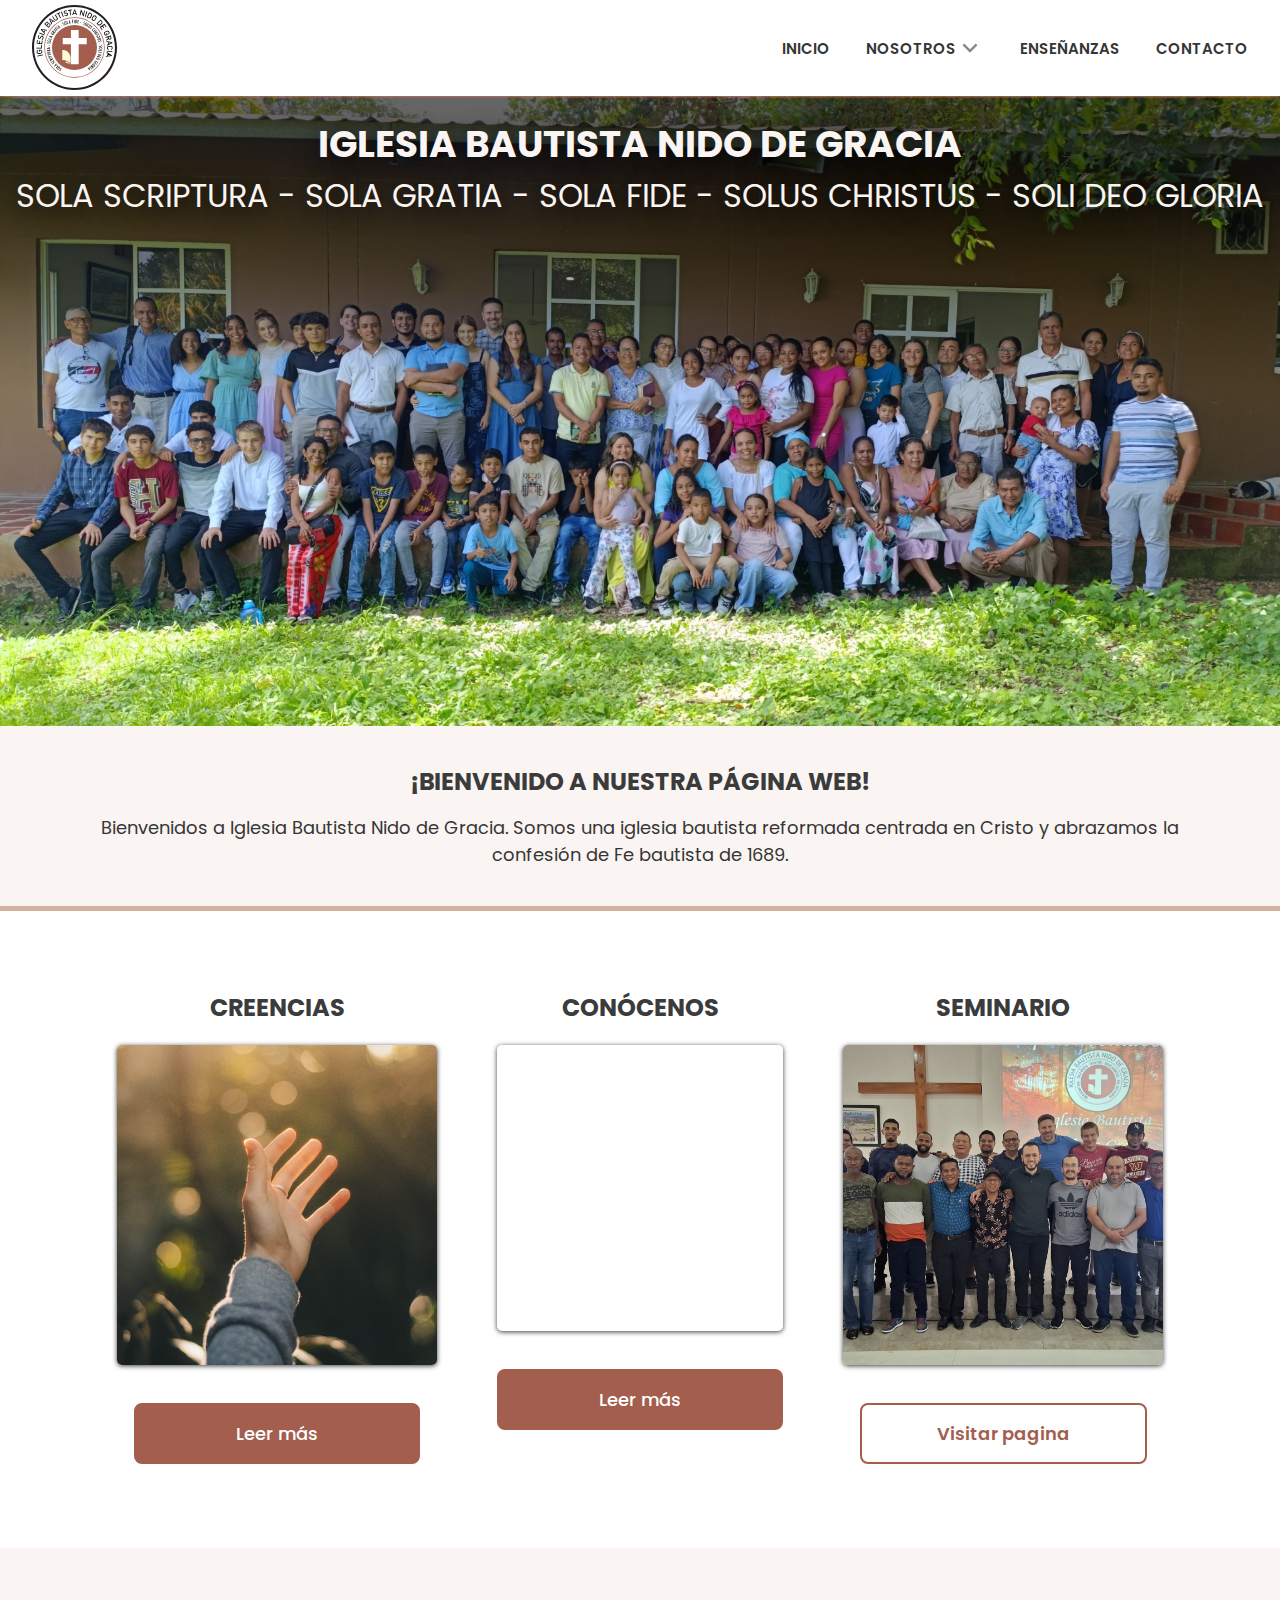
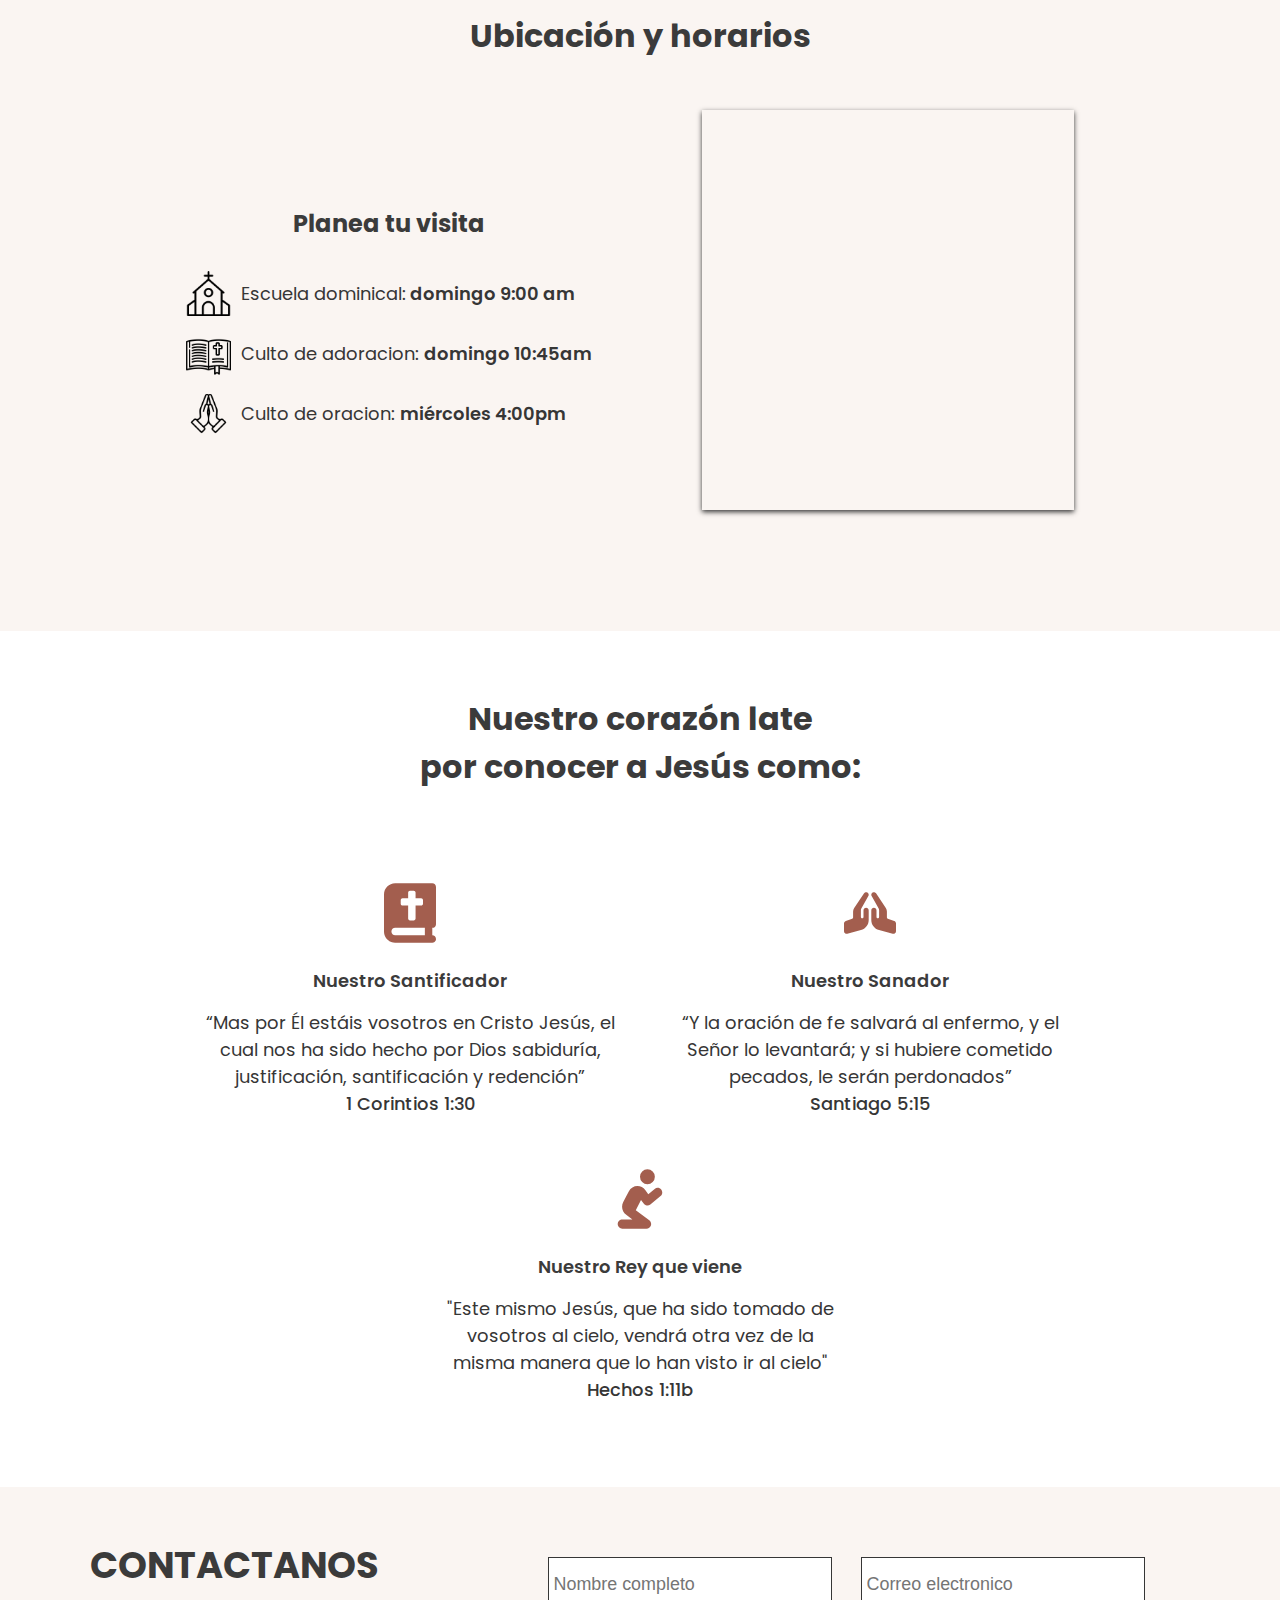
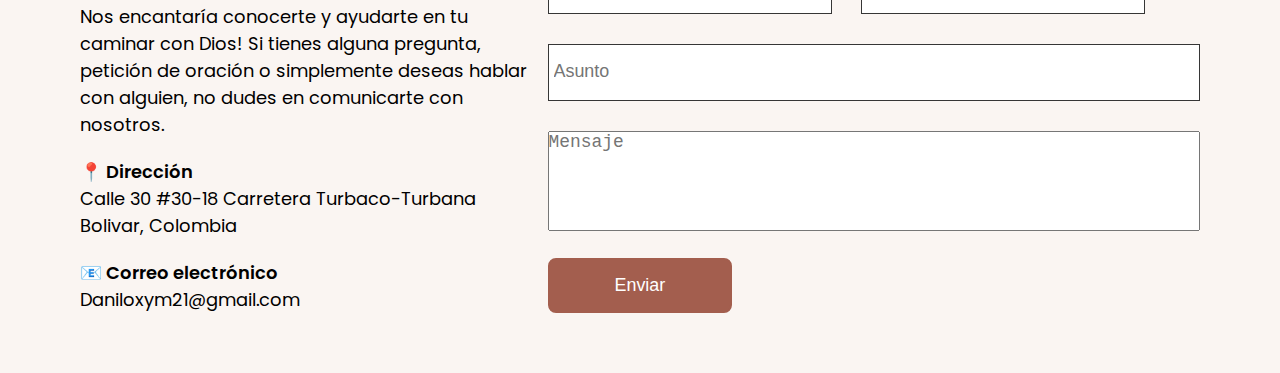
==== commit 6f81c5e1: "Cambios" ====
--- a/index.html
+++ b/index.html
@@ -24,7 +24,7 @@
     <!-- Barra de navegación -->
     <header class="navegacion">
       <nav class="navegacion__contenedor">
-        <a href="./index.html"
+        <a class="navegacion__link" href="./index.html"
           ><img class="navegacion__logo" src="./assets/img/logo.svg" alt=""
         /></a>
 
@@ -39,10 +39,10 @@
               d="M376.6 84.5c11.3-13.6 9.5-33.8-4.1-45.1s-33.8-9.5-45.1 4.1L192 206 56.6 43.5C45.3 29.9 25.1 28.1 11.5 39.4S-3.9 70.9 7.4 84.5L150.3 256 7.4 427.5c-11.3 13.6-9.5 33.8 4.1 45.1s33.8 9.5 45.1-4.1L192 306 327.4 468.5c11.3 13.6 31.5 15.4 45.1 4.1s15.4-31.5 4.1-45.1L233.7 256 376.6 84.5z"
             />
           </svg>
-          <li class="navegacion__item"><a href="./index.html">INICIO</a></li>
+          <li class="navegacion__item"><a class="navegacion__link" href="./index.html">INICIO</a></li>
           <!-- Submenu -->
           <li class="navegacion__item navegacion__item--posicion">
-            <a href="#">NOSOTROS</a>
+            <a class="navegacion__link" href="#">NOSOTROS</a>
             <svg
               class="navegacion__icono"
               xmlns="http://www.w3.org/2000/svg"
@@ -68,10 +68,8 @@
             </ul>
           </li>
 
-          <li class="navegacion__item">
-            <a href="./predicas.html">ENSEÑANZAS</a>
-          </li>
-          <li class="navegacion__item"><a href="#contacto">CONTACTO</a></li>
+          <li class="navegacion__item"><a class="navegacion__link" href="./predicas.html">ENSEÑANZAS</a></li>
+          <li class="navegacion__item"><a class="navegacion__link" href="#contacto">CONTACTO</a></li>
         </ul>
         <svg
           class="navegacion__bars"
--- a/style.css
+++ b/style.css
@@ -22,7 +22,7 @@
   /*Colores*/
 
   --primary-color: #b4715b;
-  --btn-color: #A35E4E;
+  --btn-color: #a35e4e;
   --color_titulos: #3b3b3b;
 
   --color_texto: #363636;
@@ -82,7 +82,7 @@
   transition: width 0.2s linear;
 }
 
-.navegacion__item a:hover {
+.navegacion__item:hover .navegacion__link {
   color: var(--primary-color);
 }
 
@@ -250,14 +250,16 @@
 
 .categorias {
   padding: 0.1px;
-  padding: 50px 70px;
-}
+  padding: 64px 70px;
+}
+
+
 
 .categorias__lista {
   display: flex;
   justify-content: center;
   flex-wrap: wrap;
-  gap: 50px;
+  gap: 60px;
   text-align: center;
 }
 
@@ -280,12 +282,11 @@
   display: inline-block;
   text-decoration: none;
   margin-top: 18px;
-  transition: .4s ease;
+  transition: 0.4s ease;
 }
 .categorias__btn:hover {
   background-color: white;
   color: var(--btn-color);
-
 }
 
 .categorias__btn:active {
@@ -298,7 +299,7 @@
   font-weight: var(--font-weight-semibold);
   border: 2px solid var(--btn-color);
   padding: 15px 75px;
-  transition: .4s ease;
+  transition: 0.4s ease;
 }
 
 .categorias__btn--seminario:hover {
@@ -336,14 +337,12 @@
 }
 
 .descripcion {
-  padding: 0.1px;
-  margin-bottom: 50px;
+  padding: 64px 50px;
 }
 
 .descripcion__titulo {
   text-align: center;
   font-size: var(--font-size-xl);
-  margin-top: 50px;
   margin-bottom: 70px;
   color: var(--color_titulos);
 }
@@ -399,7 +398,7 @@
 
 .informacion-general {
   background-color: #faf5f2;
-  padding: 0.1px;
+  padding: 64px 50px
 }
 
 .informacion-general__titulo {
@@ -407,7 +406,6 @@
   color: var(--color_titulos);
   font-size: var(--font-size-xl);
   font-weight: var(--font-weight-bold);
-  margin-top: 40px;
 }
 
 .informacion-general__container {
@@ -428,7 +426,7 @@
   justify-content: center;
 }
 
-.informacion-general__direccion p{
+.informacion-general__direccion p {
   color: var(--color_texto);
 }
 
@@ -546,10 +544,10 @@
   font-size: var(--font-size-m);
   border: 2px solid var(--btn-color);
   background-color: var(--btn-color);
-  font-weight:var(--font-weight-medium);
+  font-weight: var(--font-weight-medium);
   border-radius: 8px;
   cursor: pointer;
-  transition: .4s ease;
+  transition: 0.4s ease;
 }
 
 .formulario__btn:hover {
@@ -622,18 +620,18 @@
     top: 0;
   }
 
-  body.efecto header::before{
-      content: "";
-      position: fixed;
-      left: 0;
-      top: 0;
-      height: 100%;
-      width: 100%;
-      backdrop-filter: blur(5px);
-      background: rgba(0,0,0,0.3);
-  }
-
-  body.efecto .navegacion__logo{
+  body.efecto header::before {
+    content: "";
+    position: fixed;
+    left: 0;
+    top: 0;
+    height: 100%;
+    width: 100%;
+    backdrop-filter: blur(5px);
+    background: rgba(0, 0, 0, 0.3);
+  }
+
+  body.efecto .navegacion__logo {
     filter: blur(5px);
   }
 
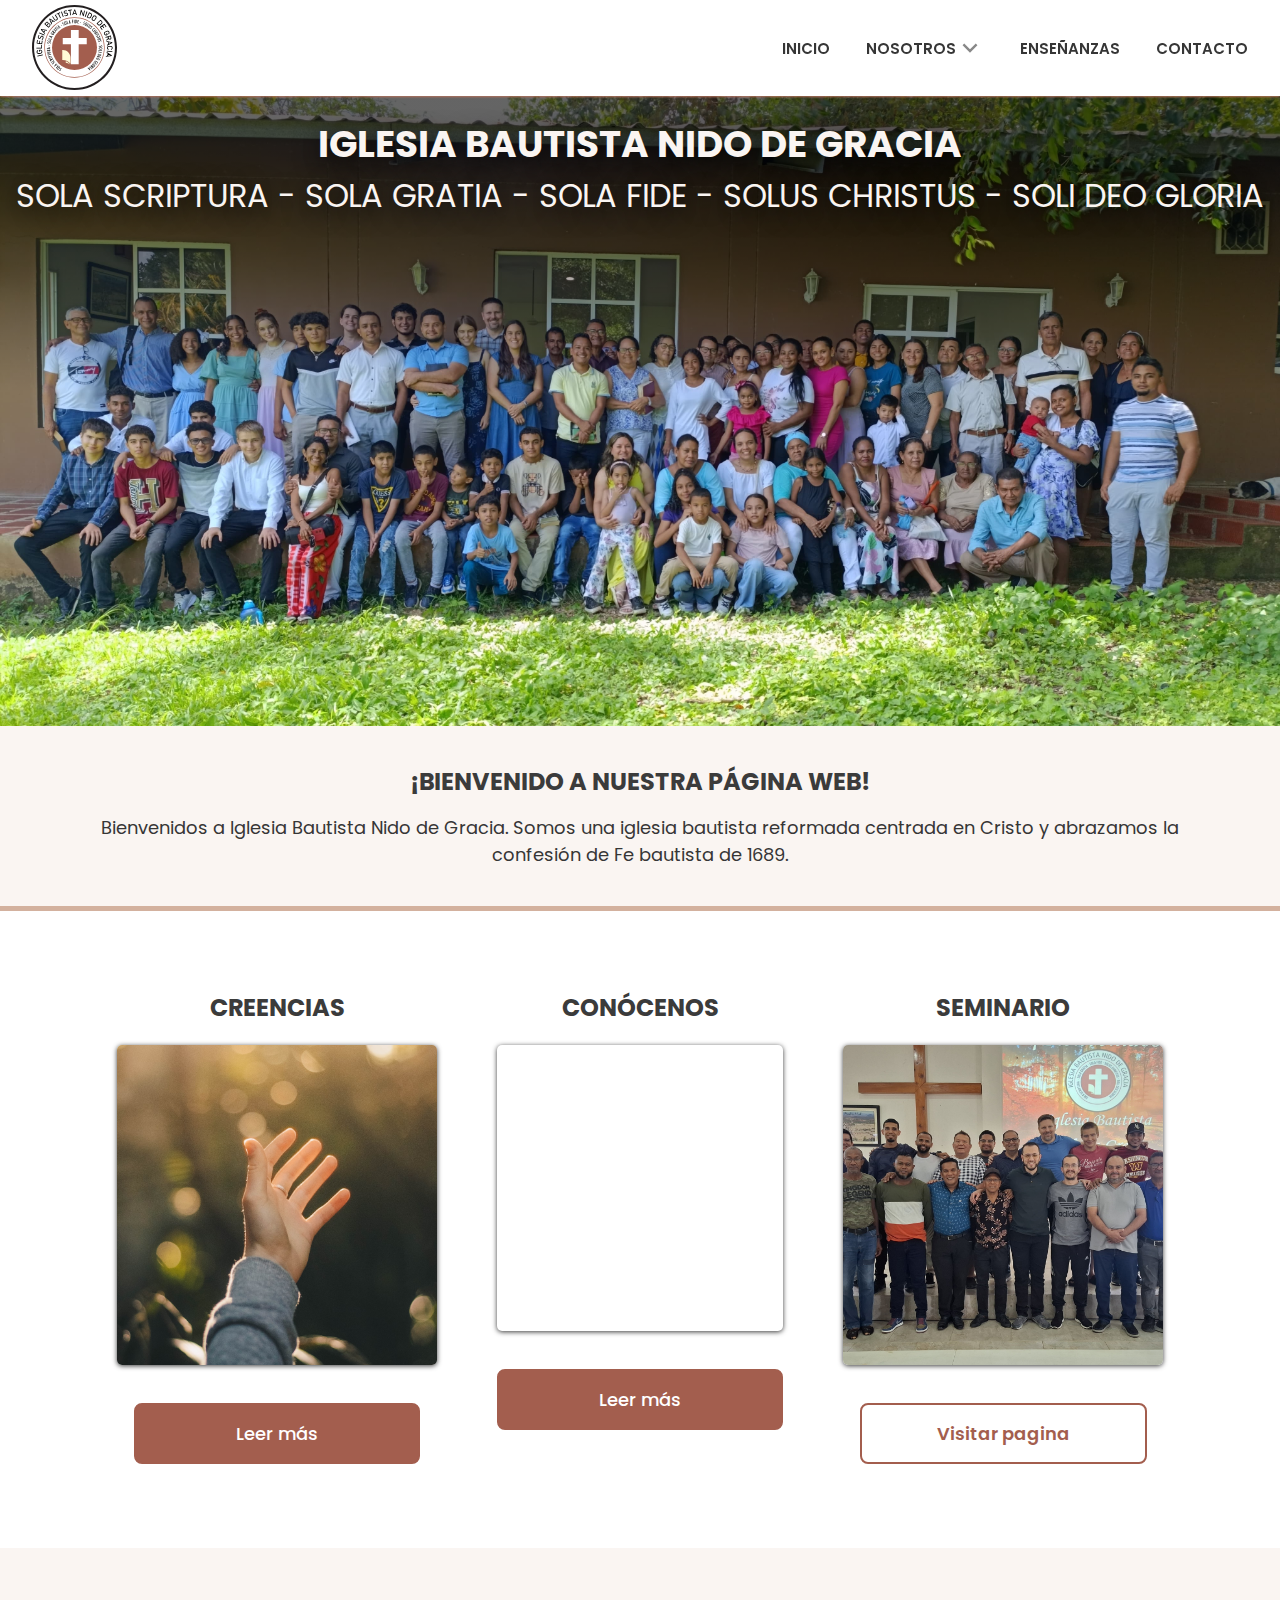
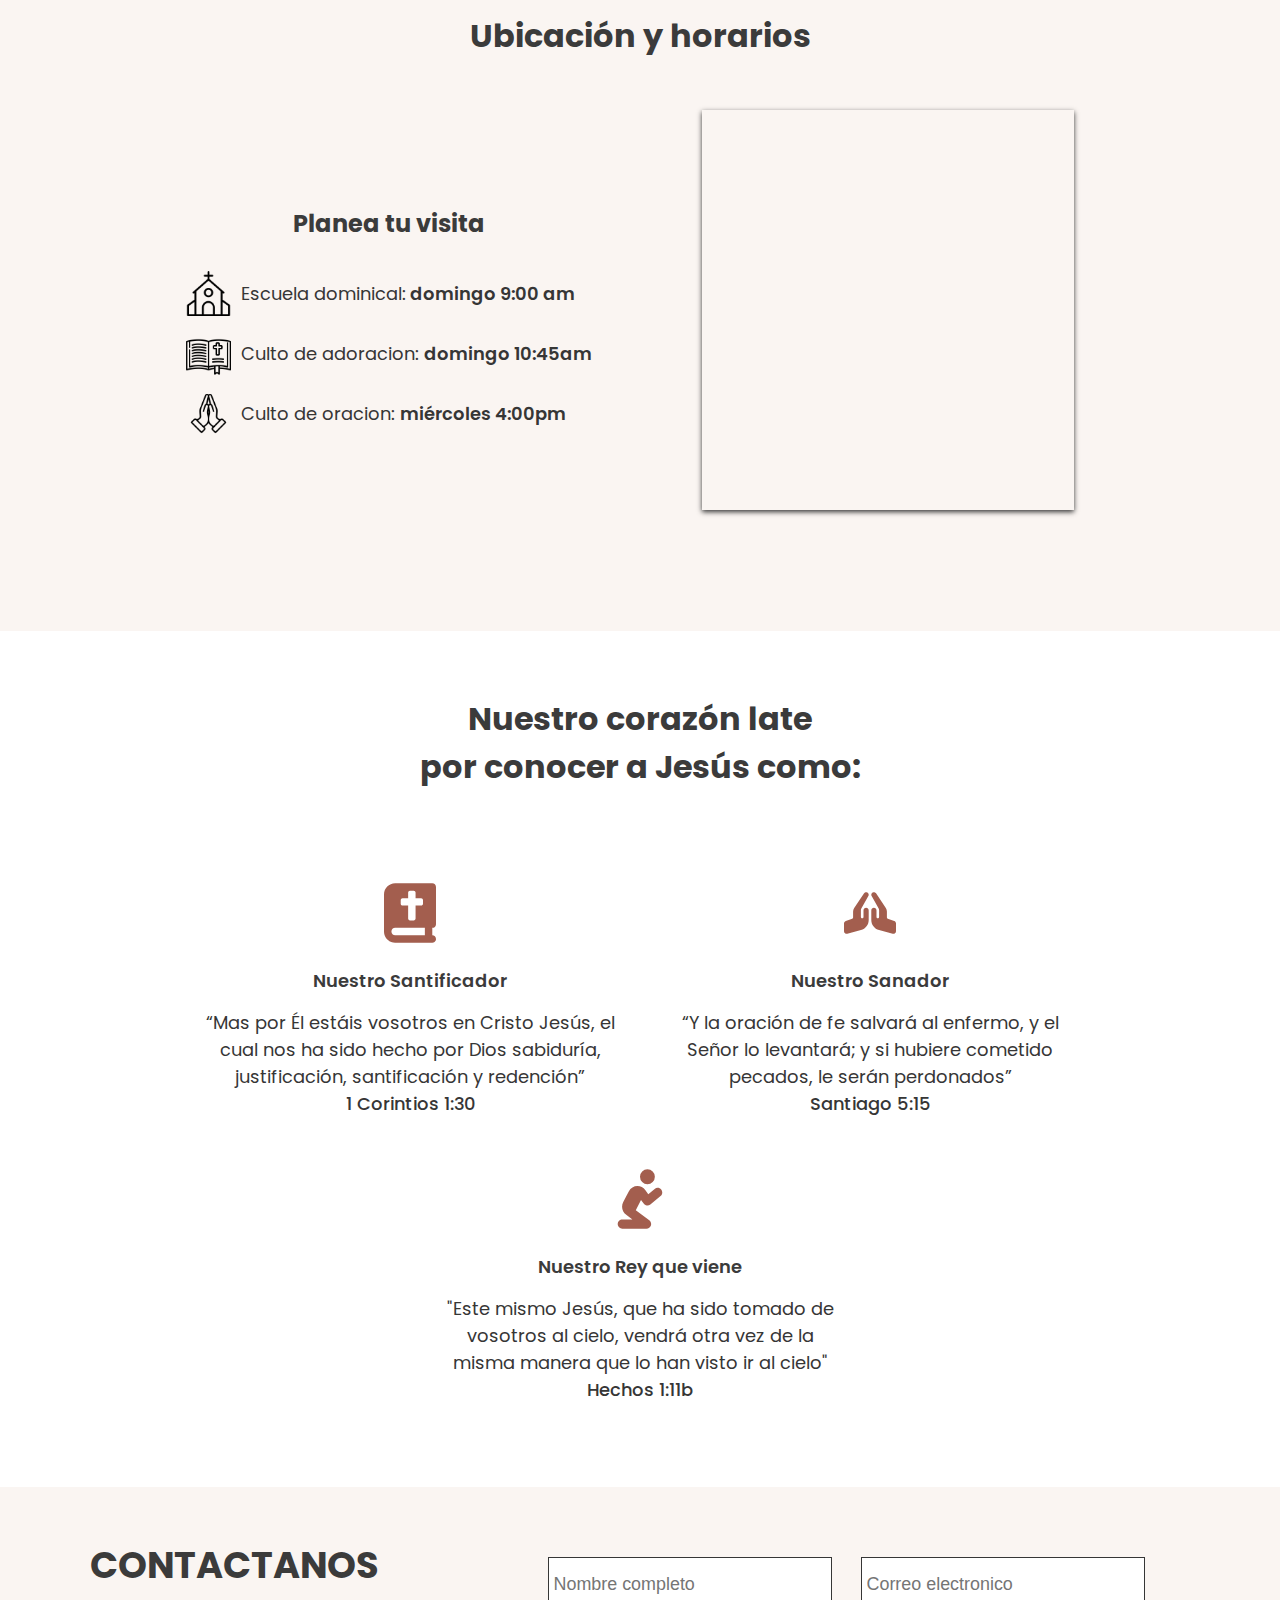
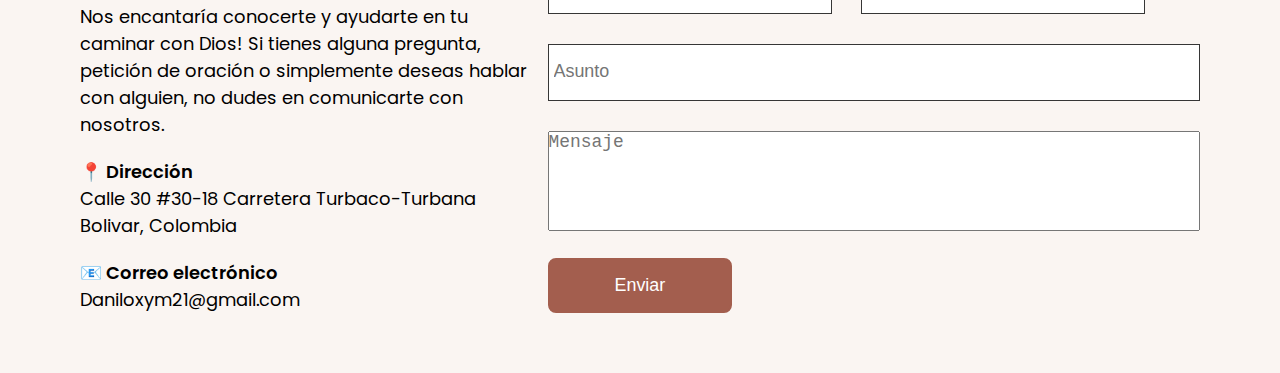
==== commit 0d1b1ede: "Fixed navbar" ====
--- a/index.html
+++ b/index.html
@@ -56,7 +56,7 @@
               ></path>
             </svg>
             <ul class="submenu">
-              <li class="submenu_elemento">
+              <li class="submenu_elemento prueba">
                 <a href="./pastores.html">PASTORES</a>
               </li>
               <li class="submenu_elemento">
--- a/style.css
+++ b/style.css
@@ -39,8 +39,10 @@
 .navegacion {
   height: 96px;
   background-color: #ffffff;
-  position: relative;
+  position: fixed;
+  top: 0;
   z-index: 1;
+  width: 100%;
   box-shadow: 0 1px 2px var(--primary-color);
 }
 .navegacion__contenedor {
@@ -112,6 +114,7 @@
 }
 
 .contenido {
+  margin-top: 96px;
 }
 
 .contenido__img {
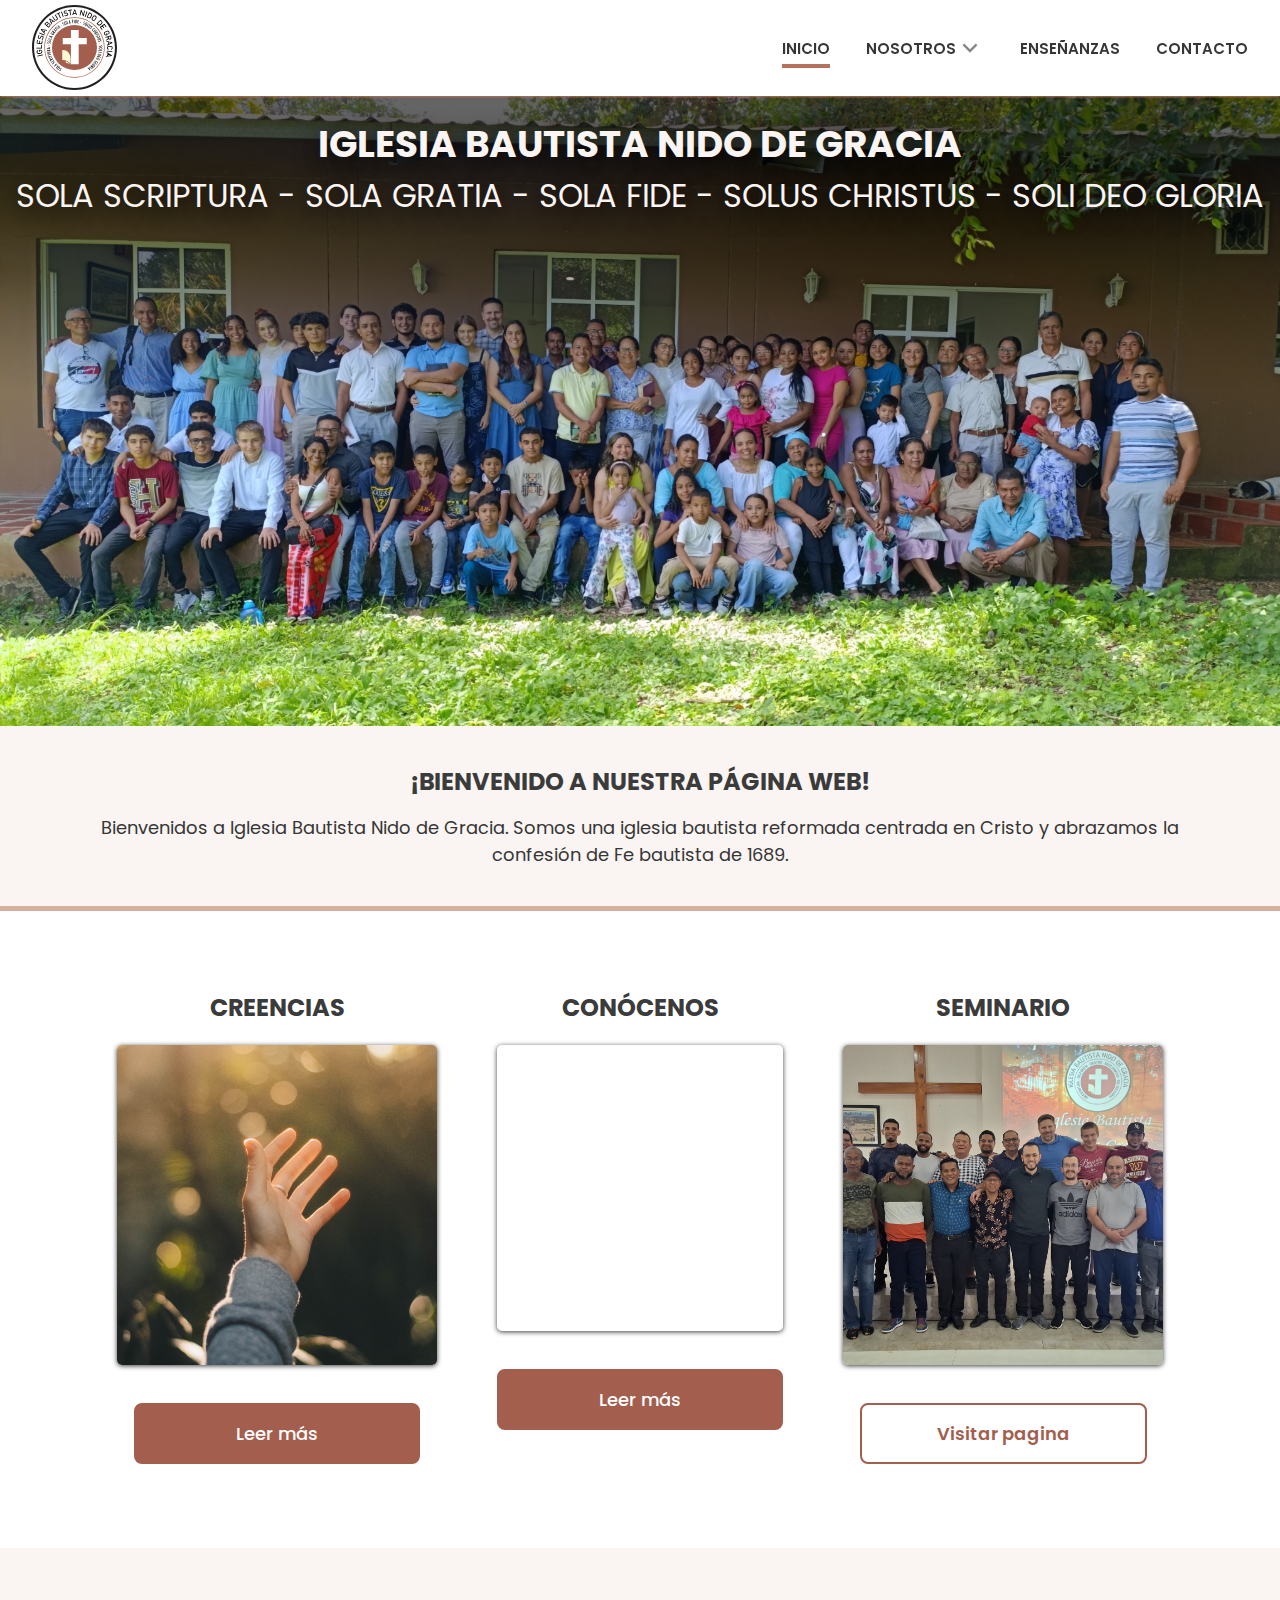
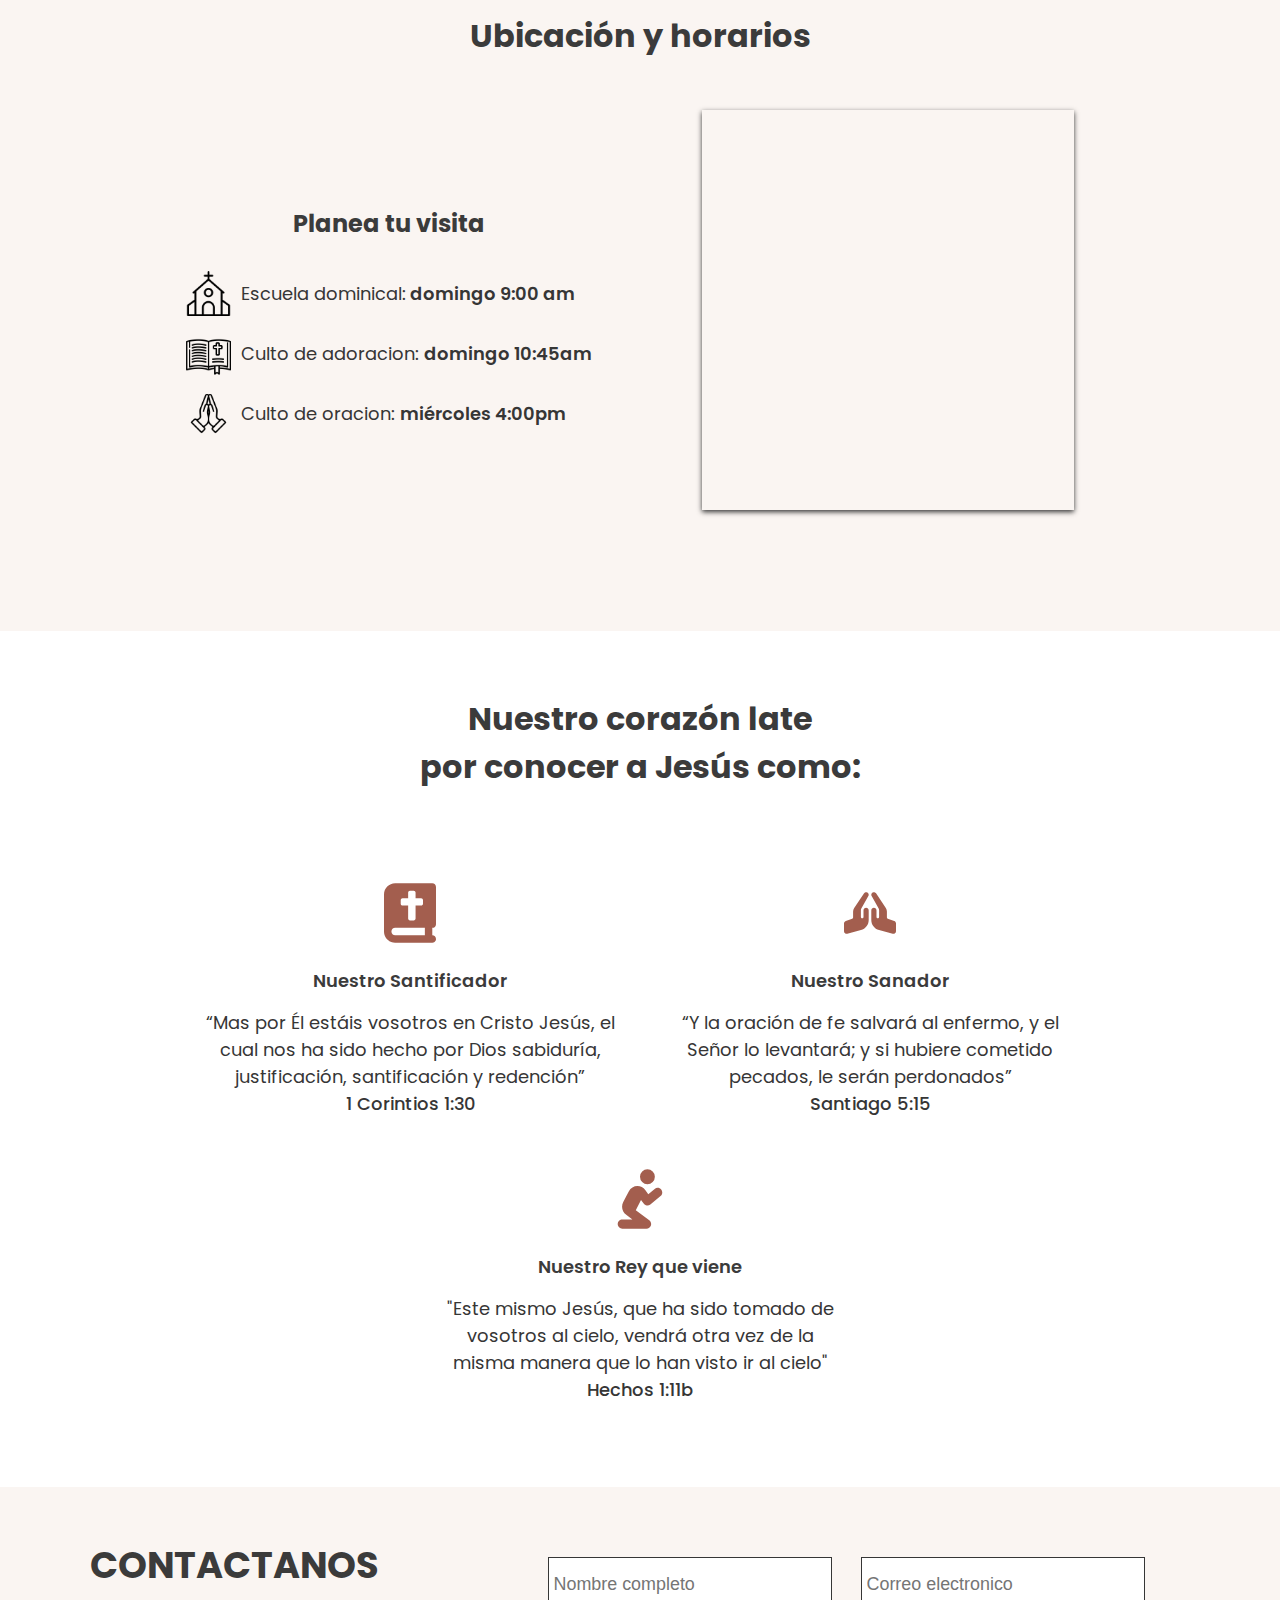
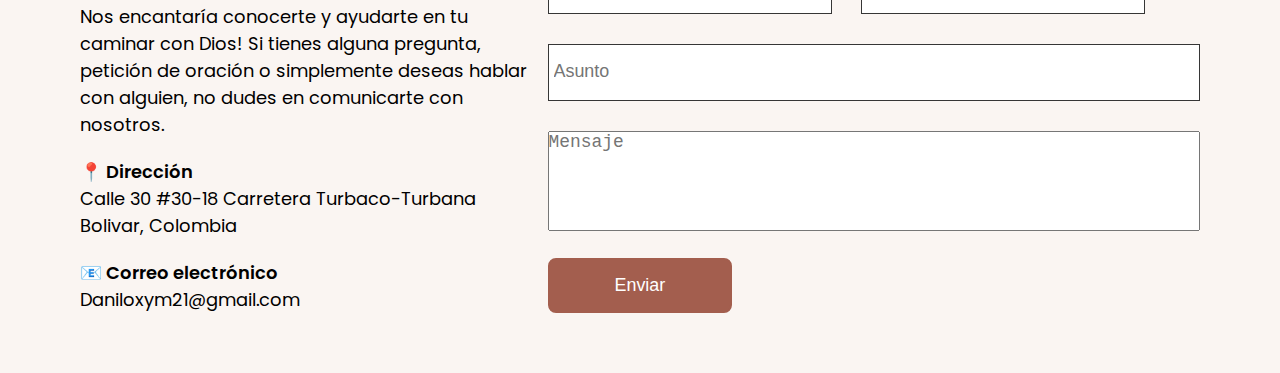
==== commit 0f02d90a: "Guardado" ====
--- a/index.html
+++ b/index.html
@@ -39,10 +39,10 @@
               d="M376.6 84.5c11.3-13.6 9.5-33.8-4.1-45.1s-33.8-9.5-45.1 4.1L192 206 56.6 43.5C45.3 29.9 25.1 28.1 11.5 39.4S-3.9 70.9 7.4 84.5L150.3 256 7.4 427.5c-11.3 13.6-9.5 33.8 4.1 45.1s33.8 9.5 45.1-4.1L192 306 327.4 468.5c11.3 13.6 31.5 15.4 45.1 4.1s15.4-31.5 4.1-45.1L233.7 256 376.6 84.5z"
             />
           </svg>
-          <li class="navegacion__item"><a class="navegacion__link" href="./index.html">INICIO</a></li>
+          <li class="navegacion__item"><a class="navegacion__link navegacion__link--active" href="./index.html">INICIO</a></li>
           <!-- Submenu -->
           <li class="navegacion__item navegacion__item--posicion">
-            <a class="navegacion__link" href="#">NOSOTROS</a>
+            <a class="navegacion__link" >NOSOTROS</a>
             <svg
               class="navegacion__icono"
               xmlns="http://www.w3.org/2000/svg"
--- a/style.css
+++ b/style.css
@@ -86,6 +86,10 @@
 
 .navegacion__item:hover .navegacion__link {
   color: var(--primary-color);
+}
+
+.navegacion__item:has(.navegacion__link--active)::after{
+  width: 100%;
 }
 
 .navegacion__item:hover::after {
